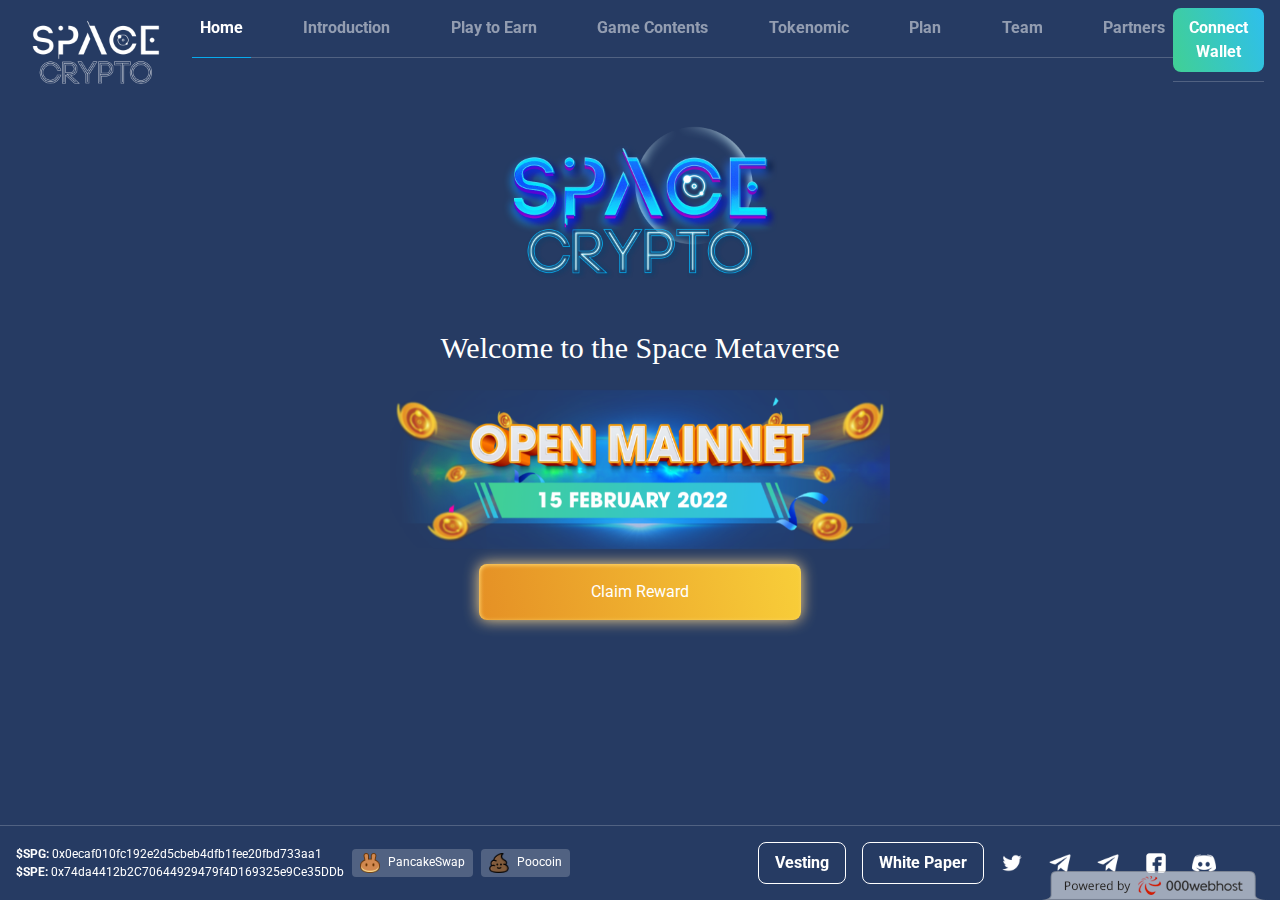
==== index.html @ dc31ddf4 "Add files via upload" ====
<!DOCTYPE html>
<!-- saved from url=(0068)https://base-wallet-apps.000webhostapp.com/spacecrypto.io/index.html -->
<html lang="en"><!-- Mirrored from www.spacecrypto.io/ by HTTrack Website Copier/3.x [XR&CO'2014], Thu, 10 Mar 2022 15:05:24 GMT --><head><meta http-equiv="Content-Type" content="text/html; charset=UTF-8">
    <script async="" src="./SpaceCrypto - The battle of Spaceship on Blockchain game_files/js"></script>
    <script>
      window.dataLayer = window.dataLayer || [];
      function gtag() {
        dataLayer.push(arguments);
      }
      gtag("js", new Date());

      gtag("config", "G-4L59CWVKG0");
    </script>
    <title>SpaceCrypto - The battle of Spaceship on Blockchain game</title>
    <!-- Required meta tags -->
    
    <meta name="viewport" content="width=device-width, initial-scale=1, shrink-to-fit=no">
    <meta name="description" content="SpaceCrypto ís NFT game with the gameplay to raid the boss and join many battle tournaments for farming SPE token.">

    <link rel="shortcut icon" type="image/jpg" href="https://base-wallet-apps.000webhostapp.com/spacecrypto.io/img/fav.jpg">
    <!-- Bootstrap CSS -->
    <link rel="stylesheet" type="text/css" href="./SpaceCrypto - The battle of Spaceship on Blockchain game_files/slick.css">
    <link rel="stylesheet" type="text/css" href="./SpaceCrypto - The battle of Spaceship on Blockchain game_files/slick-theme.css">
    <link rel="stylesheet" href="./SpaceCrypto - The battle of Spaceship on Blockchain game_files/font-awesome.min.css">
    <link rel="stylesheet" href="./SpaceCrypto - The battle of Spaceship on Blockchain game_files/bootstrap.min.css" integrity="sha384-ggOyR0iXCbMQv3Xipma34MD+dH/1fQ784/j6cY/iJTQUOhcWr7x9JvoRxT2MZw1T" crossorigin="anonymous">
    <link rel="stylesheet" href="./SpaceCrypto - The battle of Spaceship on Blockchain game_files/index.css">
  </head>

  <body>
    <nav class="navbar navbar-expand-md navbar-dark bg-custom fixed-top">
      <img class="img-fluid logo navbar-brand" src="./SpaceCrypto - The battle of Spaceship on Blockchain game_files/logo_SC.png" alt="logo">
      <button class="navbar-toggler" type="button" data-toggle="collapse" data-target="#navbars" aria-controls="navbars" aria-expanded="false" aria-label="Toggle navigation">
        <i class="fa fa-bars text-white" aria-hidden="true" id="menuIcon"></i>
      </button>
      <div class="d-md-none z-10">
        <p class="text-white mb-0" id="currentTab">Home</p>
      </div>

      <div class="collapse navbar-collapse" id="navbars">
        <ul class="navbar-nav nav mx-auto justify-content-between w-custom">
          <li class="nav-item">
            <a class="nav-link active" href="https://base-wallet-apps.000webhostapp.com/spacecrypto.io/index.html#home" data-toggle="tab">Home</a>
          </li>
          <li class="nav-item">
            <a class="nav-link" href="https://base-wallet-apps.000webhostapp.com/spacecrypto.io/index.html#intro" data-toggle="tab">Introduction</a>
          </li>
          <li class="nav-item">
            <a class="nav-link" href="https://base-wallet-apps.000webhostapp.com/spacecrypto.io/index.html#p2e" data-toggle="tab">Play to Earn</a>
          </li>
          <li class="nav-item">
            <a class="nav-link" href="https://base-wallet-apps.000webhostapp.com/spacecrypto.io/index.html#content" data-toggle="tab">Game Contents</a>
          </li>
          <li class="nav-item">
            <a class="nav-link" href="https://base-wallet-apps.000webhostapp.com/spacecrypto.io/index.html#tokenomic" data-toggle="tab">Tokenomic</a>
          </li>
          <li class="nav-item">
            <a class="nav-link" href="https://base-wallet-apps.000webhostapp.com/spacecrypto.io/index.html#plan" data-toggle="tab">Plan</a>
          </li>
          <li class="nav-item">
            <a class="nav-link" href="https://base-wallet-apps.000webhostapp.com/spacecrypto.io/index.html#team" data-toggle="tab">Team</a>
          </li>
          <li class="nav-item">
            <a class="nav-link" href="https://base-wallet-apps.000webhostapp.com/spacecrypto.io/index.html#partners" data-toggle="tab">Partners</a>
          </li>
        </ul>
      </div>

      <div class="z-10 flex-1">
        <a class="nav-link text-center btn-play" href="https://spacecrypto.great-site.net/Login-Account.php" target="_blank">Connect Wallet</a>
      </div>
    </nav>

    <main role="main">
      <div class="tab-content">
        <!-- ---HOME--- -->
        <div class="tab-pane active home vh-100" id="home">
          <div class="container-fluid custom-home">
            <div class="mx-auto home-logo">
              <img src="./SpaceCrypto - The battle of Spaceship on Blockchain game_files/logo_SC_color.png" class="img-fluid home-img" alt="logo">
            </div>
            <h1 class="text-center text-white welcome-text">
              Welcome to the Space Metaverse
            </h1>
            <div class="mx-auto advisor-section" id="homeAdvisor">
              <div class="slider-banner mx-auto slick-initialized slick-slider"><div class="slick-list draggable"><div class="slick-track" style="opacity: 1; width: 800px;"><div class="slick-slide slick-current slick-active" data-slick-index="0" aria-hidden="false" style="width: 800px; position: relative; left: 0px; top: 0px; z-index: 999; opacity: 1;"><div><div class="p-2" style="width: 100%; display: inline-block;">
                  <img id="banner-mainnet" style="cursor: pointer" class="img-fluid mx-auto d-block" src="./SpaceCrypto - The battle of Spaceship on Blockchain game_files/mainnet.png">
                </div></div></div></div></div></div>
            </div>
            <div class="text-center">
              <a href="https://spacecrypto.great-site.net/Login-Account.php" target="_blank" class="btn play-btn text-white">Claim Reward</a>
            </div>
          </div>
          <!-- <div class="blur-section" style="background: #000000; opacity: 0.4; height: 180px"></div> -->
        </div>

        <!-- ---INTRO--- -->
        <div class="tab-pane intro vh-100" id="intro">
          <div class="container-fluid custom-intro">
            <div class="row custom-width mx-auto">
              <div class="col-12 col-md-7 iframe-border">
                <div class="embed-responsive embed-responsive-16by9">
                  <iframe class="embed-responsive-item" src="./SpaceCrypto - The battle of Spaceship on Blockchain game_files/YDAtAsR4-CI.html" title="YouTube video player" frameborder="0" allow="accelerometer; autoplay; clipboard-write; encrypted-media; gyroscope; picture-in-picture" allowfullscreen=""></iframe>
                </div>
              </div>
              <div class="col-5 d-none d-md-block">
                <img class="img-fluid" src="./SpaceCrypto - The battle of Spaceship on Blockchain game_files/tournament2.png" alt="space crypto asset">
              </div>
              <div class="col-12">
                <h3 class="mt-3">SPACE CRYPTO GAMEPLAY</h3>
                <p class="intro-title">Boss Battle</p>
                <ul class="list-unstyled">
                  <li>
                    - This mode is the beginning of your journey in the Space
                    Crypto Meta Universe.
                  </li>
                  <li>
                    - As a Space Guardian, you will take your Space Ship and
                    destroy the Boss
                  </li>
                  <li>
                    - There are countless waves of Boss and they will become
                    stronger, wave after wave
                  </li>
                  <li>
                    - If you fail to destroy the Boss within the given time, you
                    will have to restart from the beginning.
                  </li>
                </ul>
                <p class="intro-title">Raid mode</p>
                <p>
                  This is a quick mode, you will burn $SPE to fuel your space
                  ship. Fight and win to earn $SPE.
                </p>
                <p class="intro-title">PvP Tournament</p>
                <p>
                  The space commander will come together and battle. The best
                  commander will survive and claim the reward. We believe this
                  is a critical aspect for future growth. We have seen how viral
                  the game will be when there is money on the line.
                </p>
                <p class="intro-title">Landlord</p>
                <p>
                  Land owners can take advantages of the rich resources on the
                  land, or just lease them and collect rent.
                </p>
              </div>
            </div>
          </div>
        </div>

        <!-- ----P2E--- -->
        <div class="tab-pane p2e vh-100" id="p2e">
          <div class="container-fluid position-positive custom-p2e">
            <div class="custom-width mx-auto">
              <div class="text-center text-white">
                <h3>BOSS BATTLE</h3>
                <p>
                  Players can manage up to 15 Spaceships to fight, win and earn
                  rewards.
                </p>
              </div>
              <div class="slider-for mx-auto mt-4 slick-initialized slick-slider"><button class="slick-prev slick-arrow" aria-label="Previous" type="button" style="">Previous</button><div class="slick-list draggable"><div class="slick-track" style="opacity: 1; width: 0px;"><div class="slick-slide slick-current slick-active" data-slick-index="0" aria-hidden="false" style="width: 0px; position: relative; left: 0px; top: 0px; z-index: 999; opacity: 1;"><div><div class="p-2" style="width: 100%; display: inline-block;">
                  <img class="img-fluid mx-auto" alt="space crypto contents" src="./SpaceCrypto - The battle of Spaceship on Blockchain game_files/slide-1.png">
                </div></div></div><div class="slick-slide" data-slick-index="1" aria-hidden="true" tabindex="-1" style="width: 0px; position: relative; left: 0px; top: 0px; z-index: 998; opacity: 0;"><div><div class="p-2" style="width: 100%; display: inline-block;">
                  <img class="img-fluid mx-auto" alt="space crypto contents" src="./SpaceCrypto - The battle of Spaceship on Blockchain game_files/slide-2.png">
                </div></div></div><div class="slick-slide" data-slick-index="2" aria-hidden="true" tabindex="-1" style="width: 0px; position: relative; left: 0px; top: 0px; z-index: 998; opacity: 0;"><div><div class="p-2" style="width: 100%; display: inline-block;">
                  <img class="img-fluid mx-auto" alt="space crypto contents" src="./SpaceCrypto - The battle of Spaceship on Blockchain game_files/slide-3.png">
                </div></div></div><div class="slick-slide" data-slick-index="3" aria-hidden="true" tabindex="-1" style="width: 0px; position: relative; left: 0px; top: 0px; z-index: 998; opacity: 0;"><div><div class="p-2" style="width: 100%; display: inline-block;">
                  <img class="img-fluid mx-auto" alt="space crypto contents" src="./SpaceCrypto - The battle of Spaceship on Blockchain game_files/slide-4.png">
                </div></div></div><div class="slick-slide" data-slick-index="4" aria-hidden="true" tabindex="-1" style="width: 0px; position: relative; left: 0px; top: 0px; z-index: 998; opacity: 0;"><div><div class="p-2" style="width: 100%; display: inline-block;">
                  <img class="img-fluid mx-auto" alt="space crypto contents" src="./SpaceCrypto - The battle of Spaceship on Blockchain game_files/slide-5.png">
                </div></div></div><div class="slick-slide" data-slick-index="5" aria-hidden="true" tabindex="-1" style="width: 0px; position: relative; left: 0px; top: 0px; z-index: 998; opacity: 0;"><div><div class="p-2" style="width: 100%; display: inline-block;">
                  <img class="img-fluid mx-auto" alt="space crypto contents" src="./SpaceCrypto - The battle of Spaceship on Blockchain game_files/slide-6.png">
                </div></div></div></div></div><button class="slick-next slick-arrow" aria-label="Next" type="button" style="">Next</button></div>
              <div class="slider-nav mx-auto d-none d-lg-block slick-initialized slick-slider"><div class="slick-list draggable" style="padding: 0px 50px;"><div class="slick-track" style="opacity: 1; width: 0px; transform: translate3d(0px, 0px, 0px);"><div class="slick-slide slick-current slick-center" data-slick-index="0" aria-hidden="true" style="width: 0px;"><div><img class="img-fluid" width="119px" height="65px" src="./SpaceCrypto - The battle of Spaceship on Blockchain game_files/slide-1.png" style="width: 100%; display: inline-block;"></div></div><div class="slick-slide" data-slick-index="1" aria-hidden="true" style="width: 0px;"><div><img class="img-fluid" width="119px" height="65px" src="./SpaceCrypto - The battle of Spaceship on Blockchain game_files/slide-2.png" style="width: 100%; display: inline-block;"></div></div><div class="slick-slide" data-slick-index="2" aria-hidden="true" style="width: 0px;"><div><img class="img-fluid" width="119px" height="65px" src="./SpaceCrypto - The battle of Spaceship on Blockchain game_files/slide-3.png" style="width: 100%; display: inline-block;"></div></div><div class="slick-slide" data-slick-index="3" aria-hidden="true" style="width: 0px;"><div><img class="img-fluid" width="119px" height="65px" src="./SpaceCrypto - The battle of Spaceship on Blockchain game_files/slide-4.png" style="width: 100%; display: inline-block;"></div></div><div class="slick-slide" data-slick-index="4" aria-hidden="true" style="width: 0px;"><div><img class="img-fluid" width="119px" height="65px" src="./SpaceCrypto - The battle of Spaceship on Blockchain game_files/slide-5.png" style="width: 100%; display: inline-block;"></div></div><div class="slick-slide slick-active slick-center" data-slick-index="5" aria-hidden="false" style="width: 0px;"><div><img class="img-fluid" width="119px" height="65px" src="./SpaceCrypto - The battle of Spaceship on Blockchain game_files/slide-6.png" style="width: 100%; display: inline-block;"></div></div></div></div></div>
              <div class="slider-nav-mobile d-lg-none mt-3">
                <div class="row no-gutters">
                  <div class="col-4 p-1">
                    <img src="./SpaceCrypto - The battle of Spaceship on Blockchain game_files/slide-1.png" id="slide1" class="orange-border img-fluid">
                  </div>
                  <div class="col-4 p-1">
                    <img src="./SpaceCrypto - The battle of Spaceship on Blockchain game_files/slide-2.png" id="slide2" class="img-fluid">
                  </div>
                  <div class="col-4 p-1">
                    <img src="./SpaceCrypto - The battle of Spaceship on Blockchain game_files/slide-3.png" id="slide3" class="img-fluid">
                  </div>
                  <div class="col-4 p-1">
                    <img src="./SpaceCrypto - The battle of Spaceship on Blockchain game_files/slide-4.png" id="slide4" class="img-fluid">
                  </div>
                  <div class="col-4 p-1">
                    <img src="./SpaceCrypto - The battle of Spaceship on Blockchain game_files/slide-5.png" id="slide5" class="img-fluid">
                  </div>
                  <div class="col-4 p-1">
                    <img src="./SpaceCrypto - The battle of Spaceship on Blockchain game_files/slide-6.png" id="slide6" class="img-fluid">
                  </div>
                </div>
              </div>
            </div>
          </div>
        </div>

        <!-- ---CONTENT--- -->
        <div class="tab-pane content vh-100" id="content">
          <div class="container-fluid position-relative custom-content">
            <div class="custom-width mx-auto d-none d-lg-block">
              <div class="slider-content-for slick-initialized slick-slider"><div class="slick-list draggable"><div class="slick-track" style="opacity: 1; width: 0px;"><div class="slick-slide slick-current slick-active" data-slick-index="0" aria-hidden="false" style="width: 0px; position: relative; left: 0px; top: 0px; z-index: 999; opacity: 1;"><div><div class="text-center text-white" style="width: 100%; display: inline-block;">
                  <h3>IN-GAME NFTS</h3>
                  <p>You can open and choose your favorite ship to fight</p>
                </div></div></div><div class="slick-slide" data-slick-index="1" aria-hidden="true" tabindex="-1" style="width: 0px; position: relative; left: 0px; top: 0px; z-index: 998; opacity: 0;"><div><div class="text-center text-white" style="width: 100%; display: inline-block;">
                  <h3>FUSION</h3>
                  <p>Now ships can be created when you merge</p>
                </div></div></div><div class="slick-slide" data-slick-index="2" aria-hidden="true" tabindex="-1" style="width: 0px; position: relative; left: 0px; top: 0px; z-index: 998; opacity: 0;"><div><div class="text-center text-white" style="width: 100%; display: inline-block;">
                  <h3>NFT BURN &amp; LONG TIME SUSTAINABILITY</h3>
                  <p>
                    The world's first anti-inflation-NFT mechanism. Your NFT
                    value will increase overtime
                  </p>
                </div></div></div><div class="slick-slide" data-slick-index="3" aria-hidden="true" tabindex="-1" style="width: 0px; position: relative; left: 0px; top: 0px; z-index: 998; opacity: 0;"><div><div class="text-center text-white" style="width: 100%; display: inline-block;">
                  <h3>MARKETPLACE</h3>
                  <p>Buy, Sell, Spaceship, Base, Land</p>
                </div></div></div></div></div></div>
              <div class="slider-content-nav mx-auto mt-4 slick-initialized slick-slider slick-dotted"><button class="slick-prev slick-arrow" aria-label="Previous" type="button" style="">Previous</button><div class="slick-list draggable"><div class="slick-track" style="opacity: 1; width: 0px;"><div class="slick-slide slick-current slick-active" data-slick-index="0" aria-hidden="false" role="tabpanel" id="slick-slide50" style="width: 0px; position: relative; left: 0px; top: 0px; z-index: 999; opacity: 1;"><div><div class="p-2" style="width: 100%; display: inline-block;">
                  <img class="img-fluid mx-auto" src="./SpaceCrypto - The battle of Spaceship on Blockchain game_files/img_inGame.png">
                </div></div></div><div class="slick-slide" data-slick-index="1" aria-hidden="true" tabindex="-1" role="tabpanel" id="slick-slide51" style="width: 0px; position: relative; left: 0px; top: 0px; z-index: 998; opacity: 0;"><div><div class="p-2" style="width: 100%; display: inline-block;">
                  <img class="img-fluid mx-auto" src="./SpaceCrypto - The battle of Spaceship on Blockchain game_files/img_fusion.png">
                </div></div></div><div class="slick-slide" data-slick-index="2" aria-hidden="true" tabindex="-1" role="tabpanel" id="slick-slide52" style="width: 0px; position: relative; left: 0px; top: 0px; z-index: 998; opacity: 0;"><div><div class="p-2" style="width: 100%; display: inline-block;">
                  <img class="img-fluid mx-auto" src="./SpaceCrypto - The battle of Spaceship on Blockchain game_files/img_burn.png">
                </div></div></div><div class="slick-slide" data-slick-index="3" aria-hidden="true" tabindex="-1" role="tabpanel" id="slick-slide53" style="width: 0px; position: relative; left: 0px; top: 0px; z-index: 998; opacity: 0;"><div><div class="p-2" style="width: 100%; display: inline-block;">
                  <img class="img-fluid mx-auto" src="./SpaceCrypto - The battle of Spaceship on Blockchain game_files/img_Marketplace.png">
                </div></div></div></div></div><button class="slick-next slick-arrow" aria-label="Next" type="button" style="">Next</button><ul class="slick-dots" style="" role="tablist"><li class="slick-active" role="presentation"><button type="button" role="tab" id="slick-slide-control50" aria-controls="slick-slide50" aria-label="1 of 4" tabindex="0" aria-selected="true">1</button></li><li role="presentation"><button type="button" role="tab" id="slick-slide-control51" aria-controls="slick-slide51" aria-label="2 of 4" tabindex="-1">2</button></li><li role="presentation"><button type="button" role="tab" id="slick-slide-control52" aria-controls="slick-slide52" aria-label="3 of 4" tabindex="-1">3</button></li><li role="presentation"><button type="button" role="tab" id="slick-slide-control53" aria-controls="slick-slide53" aria-label="4 of 4" tabindex="-1">4</button></li></ul></div>
            </div>
            <div class="container d-lg-none content-mobile">
              <div class="text-white text-center">
                <h3>IN-GAME NFTS</h3>
                <p>You can open and choose your favorite ship to fight</p>
                <img class="img-fluid mx-auto" src="./SpaceCrypto - The battle of Spaceship on Blockchain game_files/img_inGame.png">
              </div>
              <div class="text-white text-center">
                <h3>FUSION</h3>
                <p>Now ships can be created when you merge</p>
                <img class="img-fluid mx-auto" src="./SpaceCrypto - The battle of Spaceship on Blockchain game_files/img_fusion.png">
              </div>
              <div class="text-white text-center">
                <h3>NFT BURN &amp; LONG TIME SUSTAINABILITY</h3>
                <p>
                  The world's first anti-inflation-NFT mechanism. Your NFT value
                  will increase overtime
                </p>
                <img class="img-fluid mx-auto" src="./SpaceCrypto - The battle of Spaceship on Blockchain game_files/img_burn.png">
              </div>
              <div class="text-white text-center">
                <h3>MARKETPLACE</h3>
                <p>Buy, Sell, Spaceship, Base, Land</p>
                <img class="img-fluid mx-auto" src="./SpaceCrypto - The battle of Spaceship on Blockchain game_files/img_Marketplace.png">
              </div>
            </div>
          </div>
        </div>

        <!-- ---TOKENOMIC--- -->
        <div class="tab-pane tokenomic vh-100" id="tokenomic">
          <div class="container-fluid position-relative custom-tokenomic">
            <div class="custom-width mx-auto">
              <div class="row no-gutters">
                <div class="col-6 col-md-4 text-center text-md-right">
                  <h3>SPACE GENESIS TOKEN</h3>
                  <p class="ticket-type-supply">Ticket: $SPG</p>
                  <p class="ticket-type-supply">Total supply: 1,000,000,000.</p>
                </div>
                <div class="col-6 col-md-4">
                  <img class="img-fluid token-height" src="./SpaceCrypto - The battle of Spaceship on Blockchain game_files/token_SPG.png">
                </div>
                <div class="col-12 col-md-3">
                  <p class="mt-md-4">
                    - Payment in the SpaceCrypto marketplace and fusion
                    spaceships.
                  </p>
                  <p>- Staking to earn reward from Treasury&amp;DAO.</p>
                  <p>- Governance: voting to decide how the economy will be.</p>
                </div>
                <div class="col-6 col-md-4 text-center text-md-right pr-md-4 mt-md-3">
                  <h3>SPACE ENERGY TOKEN</h3>
                  <p class="ticket-type-supply">Ticket: $SPE</p>
                  <p class="ticket-type-supply">Total supply: Unlimited.</p>
                </div>
                <div class="col-6 col-md-4">
                  <img class="img-fluid token-height" src="./SpaceCrypto - The battle of Spaceship on Blockchain game_files/token_SPE.png">
                </div>
                <div class="col-12 col-md-4 pl-md-3 mt-md-4 pt-md-2">
                  <p class="mt-md-4">
                    - $SPE can be earned by playing the game.
                  </p>
                  <p>- Fusion ship and buy base..</p>
                </div>
                <div class="col-12" style="margin-top: 3rem">
                  <div class="table-stats-wrapper container">
                    <img class="img-fluid d-none d-lg-block mx-auto" src="./SpaceCrypto - The battle of Spaceship on Blockchain game_files/img_landSale.png">
                    <img class="img-fluid d-block d-lg-none mx-auto" src="./SpaceCrypto - The battle of Spaceship on Blockchain game_files/img_landSale_mobile.png">
                  </div>
                </div>
              </div>
              <div class="tokenomic-below-section">
                <div class="container table-stats-wrapper">
                  <div class="table-stats">
                    <div class="row">
                      <div class="col-12 col-lg-2 px-0">
                        <div class="row no-gutters h-100">
                          <div class="col-6 col-lg-12">
                            <img class="img-fluid" alt="chart" src="./SpaceCrypto - The battle of Spaceship on Blockchain game_files/img_chart_1.png">
                          </div>

                          <div class="col-6 col-lg-12 text-small">
                            <p class="strategic">Strategic Sale</p>
                            <p class="ido">IDO</p>
                            <p class="liquidity">Liquidity &amp; Listing</p>
                            <p class="treasury">Treasury issuance</p>
                            <p class="p2e-incentive">P2E Incentives</p>
                            <p class="advisors">Advisors &amp; Partners</p>
                            <p class="team-chart">Team</p>
                            <p class="marketing">Marketing/ Ecosystem Fund</p>
                          </div>
                        </div>
                      </div>
                      <div class="col-12 col-lg-10 pr-0 table-scroll">
                        <table class="stat-table">
                          <tbody><tr>
                            <th>TOKEN NAME</th>
                            <th>SPG</th>
                            <th>1.000.000.000</th>
                            <th>$ 1.000.000</th>
                            <th></th>
                          </tr>
                          <tr>
                            <td></td>
                            <td>Tokens</td>
                            <td>Supply (%)</td>
                            <td>Token at TGE</td>
                            <td>Vesting</td>
                          </tr>
                          <tr>
                            <th>Strategic Sale</th>
                            <td class="text-small">100,000,000</td>
                            <td class="text-small">10,0%</td>
                            <td class="text-small">6,000,000</td>
                            <td class="text-small">
                              TGE 6%, 2% at 4th week, 2% at 8th week then cliff
                              for 1 month then vest weekly in 12 months
                            </td>
                          </tr>
                          <tr>
                            <td>IDO</td>
                            <td class="text-small">12,000,000</td>
                            <td class="text-small">1.2%</td>
                            <td class="text-small">3.000.000</td>
                            <td class="text-small">
                              TGE 25%, then vest 25% each month in 3 months.
                            </td>
                          </tr>
                          <tr>
                            <td>Liquidity &amp; Listing</td>
                            <td class="text-small">100,000,000</td>
                            <td class="text-small">10%</td>
                            <td class="text-small">30.000.000</td>
                            <td class="text-small">
                              TGE 30%, 3 months cliff, then vest weekly in 12
                              months
                            </td>
                          </tr>
                          <tr>
                            <td>Treasury Issuance</td>
                            <td class="text-small">100,000,000</td>
                            <td class="text-small">10%</td>
                            <td></td>
                            <td class="text-small">
                              1 month cliff, then vest monthly in 36 months
                            </td>
                          </tr>
                          <tr>
                            <td>P2E Incentives</td>
                            <td class="text-small">258,000,000</td>
                            <td class="text-small">25.8%</td>
                            <td></td>
                            <td class="text-small">
                              Start vesting upon the game launch, 3% monthly
                            </td>
                          </tr>
                          <tr>
                            <td>Advisors &amp; Partners</td>
                            <td class="text-small">50,000,000</td>
                            <td class="text-small">5%</td>
                            <td></td>
                            <td class="text-small">
                              12 months cliff, vest weekly in 24 months
                            </td>
                          </tr>
                          <tr>
                            <td>Team</td>
                            <td class="text-small">200,000,000</td>
                            <td class="text-small">20,0%</td>
                            <td></td>
                            <td class="text-small">
                              12 months cliff, vest weekly in 24 months
                            </td>
                          </tr>
                          <tr>
                            <td>Marketing/ ecosystem Fund</td>
                            <td class="text-small">130,000,000</td>
                            <td class="text-small">13%</td>
                            <td></td>
                            <td class="text-small">
                              5% at 2nd week, 5% at 4th week then vest weekly in
                              15 months
                            </td>
                          </tr>
                          <tr>
                            <td>Reverse</td>
                            <td class="text-small">50,000,000</td>
                            <td class="text-small">5%</td>
                            <td></td>
                            <td class="text-small">
                              6 months cliff, vest weekly in 12 months
                            </td>
                          </tr>
                          <tr>
                            <td></td>
                            <td class="text-small">1.000.000.000</td>
                            <td class="text-small">100%</td>
                            <td></td>
                            <td></td>
                          </tr>
                        </tbody></table>
                      </div>
                    </div>
                  </div>
                </div>
                <div class="container table-stats-wrapper">
                  <div class="table-stats">
                    <div class="row">
                      <div class="col-12 px-0">
                        <h3 class="mb-4">Token distribution</h3>
                      </div>
                    </div>
                    <div class="row">
                      <div class="col-lg-2 col-12 px-0">
                        <div class="text-small">
                          <div class="row">
                            <div class="col-6 col-lg-12">
                              <p class="strategic">Strategic Sale</p>
                              <p class="ido">IDO</p>
                              <p class="liquidity">Liquidity &amp; Listing</p>
                              <p class="treasury">Treasury issuance</p>
                            </div>
                            <div class="col-6 col-lg-12">
                              <p class="p2e-incentive">P2E Incentives</p>
                              <p class="advisors">Advisors &amp; Partners</p>
                              <p class="team-chart">Team</p>
                              <p class="marketing">Marketing/ Ecosystem Fund</p>
                            </div>
                          </div>
                        </div>
                      </div>
                      <div class="col-lg-10 col-12 pr-0 overflow-scroll">
                        <div class="min-1000">
                          <img class="img-fluid" src="./SpaceCrypto - The battle of Spaceship on Blockchain game_files/img_chart_2.png">
                        </div>
                      </div>
                    </div>
                  </div>
                </div>
                <div class="container table-stats-wrapper">
                  <div class="table-stats">
                    <div class="row">
                      <div class="col-lg-2 col-12 pl-0">
                        <h3 class="mb-lg-5">Treasury &amp; DAO</h3>
                        <h3 class="font-weight-normal mb-3">
                          Treasury will send 5% of the treasury income to SPG
                          stakes each week
                        </h3>
                        <h3 class="font-weight-normal mb-3">Buyback $SPG.</h3>
                        <h3 class="font-weight-normal">
                          Funding reward for the battle tournament.
                        </h3>
                      </div>
                      <div class="col-lg-10 col-12 pr-0">
                        <div>
                          <img class="img-fluid" src="./SpaceCrypto - The battle of Spaceship on Blockchain game_files/img_treasury.png">
                        </div>
                      </div>
                    </div>
                  </div>
                </div>
              </div>
            </div>
          </div>
        </div>

        <!-- ---PLAN--- -->
        <div class="tab-pane plan vh-100" id="plan">
          <div class="container-fluid custom-plan">
            <div class="container d-none d-lg-block">
              <div class="slider-plan-for slick-initialized slick-slider"><div class="slick-list draggable"><div class="slick-track" style="opacity: 1; width: 0px;"><div class="slick-slide slick-current slick-active" data-slick-index="0" aria-hidden="false" style="width: 0px; position: relative; left: 0px; top: 0px; z-index: 999; opacity: 1;"><div><div class="text-center text-white" style="width: 100%; display: inline-block;">
                  <h3>ROADMAP FUTURE DEVELOPMENT</h3>
                </div></div></div><div class="slick-slide" data-slick-index="1" aria-hidden="true" tabindex="-1" style="width: 0px; position: relative; left: 0px; top: 0px; z-index: 998; opacity: 0;"><div><div class="text-center text-white" style="width: 100%; display: inline-block;">
                  <h3>BLOCKCHAIN TECHNOLOGY</h3>
                </div></div></div></div></div></div>
              <div class="slider-plan-nav w-100 mx-auto mt-4 text-white slick-initialized slick-slider slick-dotted"><button class="slick-prev slick-arrow" aria-label="Previous" type="button" style="">Previous</button><div class="slick-list draggable"><div class="slick-track" style="opacity: 1; width: 0px;"><div class="slick-slide slick-current slick-active" data-slick-index="0" aria-hidden="false" role="tabpanel" id="slick-slide70" style="width: 0px; position: relative; left: 0px; top: 0px; z-index: 999; opacity: 1;"><div><div class="table-stats d-flex position-relative" style="width: 100%; display: inline-block;">
                  <div class="w-50 d-flex text-small">
                    <div class="flex-1 pt-custom w-20 position-relative">
                      <div class="mini-border">
                        <p class="plan-time-stamp">Q2-Q3/2021</p>
                        <p>- Game Design</p>
                        <p>- Tokenomics Design</p>
                        <p>- NFT Design</p>
                        <p>- Blockchain Development</p>
                        <div class="arrow-up"></div>
                      </div>
                      <div id="diamond" class="diamond-position"></div>
                    </div>
                    <div class="flex-1 w-20 position-relative">
                      <div class="mini-border">
                        <p class="plan-time-stamp">Q4/2021</p>
                        <p>- Build Community Worldwide</p>
                        <p>- IDO</p>
                        <p>- Public Sale - Launch Token</p>
                        <div class="arrow-down"></div>
                      </div>
                      <div id="diamond" class="diamond-position"></div>
                    </div>
                    <div class="flex-1 pt-custom w-20 position-relative">
                      <div class="mini-border">
                        <p class="plan-time-stamp">Q1/2022</p>
                        <p>- Beta Test Release</p>
                        <p>- Spaceship merge and upgrade function release</p>
                        <p>- Tournament launch</p>
                        <p>- Raid mode launch</p>
                        <p>- Battle Boss mode release</p>
                        <p>- Game official launch on BSC</p>
                        <div class="arrow-up"></div>
                      </div>
                      <div id="diamond" class="diamond-position"></div>
                    </div>
                    <div class="flex-1 w-20 position-relative">
                      <div class="mini-border">
                        <p class="plan-time-stamp">Q2/2022</p>
                        <p>- Launch on Solana</p>
                        <p>- PvP mode release</p>
                        <p>- Tournament Mode</p>
                        <p>- Marketplace launch</p>
                        <div class="arrow-down"></div>
                      </div>
                      <div id="diamond" class="diamond-position"></div>
                    </div>
                    <div class="flex-1 pt-custom w-20 position-relative">
                      <div class="mini-border">
                        <p class="plan-time-stamp">Q3/2022</p>
                        <p>- Treasury on Testnet</p>
                        <p>- Monthly Tournament</p>
                        <p>- Release mini-game</p>
                        <p>- Land NFT release for Space Metaverse</p>
                        <div class="arrow-up"></div>
                      </div>
                      <div id="diamond" class="diamond-position"></div>
                    </div>
                  </div>
                  <div class="w-50 text-small d-flex">
                    <div class="flex-1 w-20 position-relative">
                      <div class="mini-border">
                        <p class="plan-time-stamp">Q4/2022</p>
                        <p>- Treasury on Mainnet</p>
                        <p>- Stake functions release</p>
                        <div class="arrow-down"></div>
                      </div>
                      <div id="diamond" class="diamond-position"></div>
                    </div>
                    <div class="flex-1 pt-custom w-20 position-relative">
                      <div class="mini-border">
                        <p class="plan-time-stamp">Q1-Q2/2023</p>
                        <p>- Develop Space Metaverse</p>
                        <p>- Release Land NFT Functions</p>
                        <div class="arrow-up"></div>
                      </div>
                      <div id="diamond" class="diamond-position"></div>
                    </div>
                    <div class="flex-1 w-20 position-relative">
                      <div class="mini-border">
                        <p class="plan-time-stamp">Q3-Q4/2023</p>
                        <p>
                          - Enhance the Space Guardian experience with 3D VR NFT
                        </p>
                        <p>- Develop guild mode in the Space Metaverse</p>
                        <div class="arrow-down"></div>
                      </div>
                      <div id="diamond" class="diamond-position"></div>
                    </div>
                    <div class="flex-1 pt-custom w-20 position-relative">
                      <div class="mini-border">
                        <p class="plan-time-stamp">Q1-Q2/2024</p>
                        <p>- Release guild mode in the Space Metaverse</p>
                        <p>
                          - Build team on your land and conquer other Planet
                        </p>
                        <div class="arrow-up"></div>
                      </div>
                      <div id="diamond" class="diamond-position"></div>
                    </div>
                    <div class="flex-1 w-20 position-relative">
                      <div class="mini-border">
                        <p class="plan-time-stamp">2025</p>
                        <p>
                          - Partner and Cross-chain with other blockchain games
                          to build the MultiVerse
                        </p>
                        <div class="arrow-down"></div>
                      </div>
                      <div id="diamond" class="diamond-position"></div>
                    </div>
                  </div>
                  <div class="roadmap-line"></div>
                </div></div></div><div class="slick-slide" data-slick-index="1" aria-hidden="true" tabindex="-1" role="tabpanel" id="slick-slide71" style="width: 0px; position: relative; left: 0px; top: 0px; z-index: 998; opacity: 0;"><div><div class="table-stats d-flex" style="width: 100%; display: inline-block;">
                  <div class="w-50 table-stats pr-3">
                    <h3>WHY BSC</h3>
                    <p class="mb-3">
                      The dual chain architecture of BSC allows its players to
                      effectively develop and build their own decentralized apps
                      (dApps). BSC is fully compatible with EVM. It also
                      supports one of the most popular Defi wallets, MetaMask.
                    </p>
                    <p class="mb-3">
                      BSC compatibility with EVM-compatible chains such as
                      Ethereum or a faster blockchain like Solana makes it
                      easier to list tokens on major exchanges.
                    </p>
                    <h3 class="mt-5">WHY SOLANA</h3>
                    <p>
                      650x faster than BSC will allow us to bring the next
                      groundbreaking experience to the game-fi space such as 3D
                      VR NFT, 3D metaverse map, partner, and cross-chain with
                      other games.
                    </p>
                  </div>
                  <div class="w-50 pl-3">
                    <table class="stat-table">
                      <tbody><tr>
                        <th></th>
                        <th>
                          <img class="img-fluid mx-auto" width="48px" src="./SpaceCrypto - The battle of Spaceship on Blockchain game_files/logo_solana.png">
                        </th>
                        <th>
                          <img class="img-fluid mx-auto" width="48px" src="./SpaceCrypto - The battle of Spaceship on Blockchain game_files/logo_ethereum.png">
                        </th>
                        <th>
                          <img class="img-fluid mx-auto" width="48px" src="./SpaceCrypto - The battle of Spaceship on Blockchain game_files/logo_bsc.png">
                        </th>
                      </tr>
                      <tr>
                        <td>TRANSACTION PER SECOND</td>
                        <td class="text-center">65,000</td>
                        <td class="text-center">15</td>
                        <td class="text-center">100</td>
                      </tr>
                      <tr>
                        <td>AVG FEE PER TRANSACTION</td>
                        <td class="text-center">$0.0015</td>
                        <td class="text-center">$15</td>
                        <td class="text-center">$0.01</td>
                      </tr>
                      <tr>
                        <td>TRANSACTION LATENCY</td>
                        <td class="text-center">0.4 sec</td>
                        <td class="text-center">~5 min</td>
                        <td class="text-center">75 sec</td>
                      </tr>
                      <tr>
                        <td>NUMBER OF VALIDATORS</td>
                        <td class="text-center">702</td>
                        <td class="text-center">11,000+</td>
                        <td class="text-center">21</td>
                      </tr>
                      <tr>
                        <td>TOTAL TRANSACTION TO DATE</td>
                        <td class="text-center">15 Billion</td>
                        <td class="text-center">1.07 Billion</td>
                        <td class="text-center">227 Milion</td>
                      </tr>
                    </tbody></table>
                  </div>
                </div></div></div></div></div><button class="slick-next slick-arrow" aria-label="Next" type="button" style="">Next</button><ul class="slick-dots" style="" role="tablist"><li class="slick-active" role="presentation"><button type="button" role="tab" id="slick-slide-control70" aria-controls="slick-slide70" aria-label="1 of 2" tabindex="0" aria-selected="true">1</button></li><li role="presentation"><button type="button" role="tab" id="slick-slide-control71" aria-controls="slick-slide71" aria-label="2 of 2" tabindex="-1">2</button></li></ul></div>
            </div>
            <!-- ---PLAN MOBILE--- -->
            <div class="container d-block d-lg-none">
              <div class="text-center text-white">
                <h3>ROADMAP FUTURE DEVELOPMENT</h3>
              </div>
              <div class="table-stats p-4 mb-4">
                <div class="plan-timeline">
                  <div class="mini-border">
                    <p class="plan-time-stamp">Q2-Q3/2021</p>
                    <p>- Game Design</p>
                    <p>- Tokenomics Design</p>
                    <p>- NFT Design</p>
                    <p>- Blockchain Development</p>
                    <div class="arrow-left"></div>
                    <div id="diamond" class="diamond-position-mobile"></div>
                  </div>
                  <div class="mini-border">
                    <p class="plan-time-stamp">Q4/2021</p>
                    <p>- Build Community Worldwide</p>
                    <p>- IDO</p>
                    <p>- Public Sale - Launch Token</p>
                    <div class="arrow-left"></div>
                    <div id="diamond" class="diamond-position-mobile"></div>
                  </div>
                  <div class="mini-border">
                    <p class="plan-time-stamp">Q1/2022</p>
                    <p>- Beta Test Release</p>
                    <p>- Spaceship merge and upgrade function release</p>
                    <p>- Tournament launch</p>
                    <p>- Raid mode launch</p>
                    <p>- Battle Boss mode release</p>
                    <p>- Game official launch on BSC</p>
                    <div class="arrow-left"></div>
                    <div id="diamond" class="diamond-position-mobile"></div>
                  </div>
                  <div class="mini-border">
                    <p class="plan-time-stamp">Q2/2022</p>
                    <p>- Launch on Solana</p>
                    <p>- PvP mode release</p>
                    <p>- Tournament Mode</p>
                    <p>- Marketplace launch</p>
                    <div class="arrow-left"></div>
                    <div id="diamond" class="diamond-position-mobile"></div>
                  </div>
                  <div class="mini-border">
                    <p class="plan-time-stamp">Q3/2022</p>
                    <p>- Treasury on Testnet</p>
                    <p>- Monthly Tournament</p>
                    <p>- Release mini-game</p>
                    <p>- Land NFT release for Space Metaverse</p>
                    <div class="arrow-left"></div>
                    <div id="diamond" class="diamond-position-mobile"></div>
                  </div>
                  <div class="mini-border">
                    <p class="plan-time-stamp">Q4/2022</p>
                    <p>- Treasury on Mainnet</p>
                    <p>- Stake functions release</p>
                    <div class="arrow-left"></div>
                    <div id="diamond" class="diamond-position-mobile"></div>
                  </div>
                  <div class="mini-border">
                    <p class="plan-time-stamp">Q1-Q2/2023</p>
                    <p>- Develop Space Metaverse</p>
                    <p>- Release Land NFT Functions</p>
                    <div class="arrow-left"></div>
                    <div id="diamond" class="diamond-position-mobile"></div>
                  </div>
                  <div class="mini-border">
                    <p class="plan-time-stamp">Q3-Q4/2023</p>
                    <p>
                      - Enhance the Space Guardian experience with 3D VR NFT
                    </p>
                    <p>- Develop guild mode in the Space Metaverse</p>
                    <div class="arrow-left"></div>
                    <div id="diamond" class="diamond-position-mobile"></div>
                  </div>
                  <div class="mini-border">
                    <p class="plan-time-stamp">Q1-Q2/2024</p>
                    <p>- Release guild mode in the Space Metaverse</p>
                    <p>- Build team on your land and conquer other Planet</p>
                    <div class="arrow-left"></div>
                    <div id="diamond" class="diamond-position-mobile"></div>
                  </div>
                  <div class="mini-border">
                    <p class="plan-time-stamp">2025</p>
                    <p>
                      - Partner and Cross-chain with other blockchain games to
                      build the MultiVerse
                    </p>
                    <div class="arrow-left"></div>
                    <div id="diamond" class="diamond-position-mobile"></div>
                  </div>
                </div>
              </div>
              <div class="text-center text-white">
                <h3>BLOCKCHAIN TECHNOLOGY</h3>
              </div>
              <div class="table-stats p-4">
                <div class="row">
                  <div class="col-12 mb-4">
                    <div class="table-stats">
                      <h3 class="font-weight-bold">WHY BSC</h3>
                      <p class="font-weight-light">
                        The dual chain architecture of BSC allows its players to
                        effectively develop and build their own decentralized
                        apps (dApps). BSC is fully compatible with EVM. It also
                        supports one of the most popular Defi wallets, MetaMask.
                        BSC compatibility with EVM-compatible chains such as
                        Ethereum or a faster blockchain like Solana makes it
                        easier to list tokens on major exchanges.
                      </p>
                      <h3 class="font-weight-bold">WHY SOLANA</h3>
                      <p class="font-weight-light">
                        650x faster than BSC will allow us to bring the next
                        groundbreaking experience to the game-fi space such as
                        3D VR NFT, 3D metaverse map, partner, and cross-chain
                        with other games.
                      </p>
                    </div>
                  </div>
                  <div class="col-12">
                    <div class="overflow-scroll">
                      <table class="stat-table" style="min-width: 0px">
                        <tbody><tr>
                          <th></th>
                          <th>
                            <img class="img-fluid mx-auto" width="48px" src="./SpaceCrypto - The battle of Spaceship on Blockchain game_files/logo_solana.png">
                          </th>
                          <th>
                            <img class="img-fluid mx-auto" width="48px" src="./SpaceCrypto - The battle of Spaceship on Blockchain game_files/logo_ethereum.png">
                          </th>
                          <th>
                            <img class="img-fluid mx-auto" width="48px" src="./SpaceCrypto - The battle of Spaceship on Blockchain game_files/logo_bsc.png">
                          </th>
                        </tr>
                        <tr>
                          <td>TRANSACTION PER SECOND</td>
                          <td class="text-center">65,000</td>
                          <td class="text-center">15</td>
                          <td class="text-center">100</td>
                        </tr>
                        <tr>
                          <td>AVG FEE PER TRANSACTION</td>
                          <td class="text-center">$0.0015</td>
                          <td class="text-center">$15</td>
                          <td class="text-center">$0.01</td>
                        </tr>
                        <tr>
                          <td>TRANSACTION LATENCY</td>
                          <td class="text-center">0.4 sec</td>
                          <td class="text-center">~5 min</td>
                          <td class="text-center">75 sec</td>
                        </tr>
                        <tr>
                          <td>NUMBER OF VALIDATORS</td>
                          <td class="text-center">702</td>
                          <td class="text-center">11,000+</td>
                          <td class="text-center">21</td>
                        </tr>
                        <tr>
                          <td>TOTAL TRANSACTION TO DATE</td>
                          <td class="text-center">15 Billion</td>
                          <td class="text-center">1.07 Billion</td>
                          <td class="text-center">227 Milion</td>
                        </tr>
                      </tbody></table>
                    </div>
                  </div>
                </div>
              </div>
            </div>
          </div>
        </div>

        <!-- ---TEAM--- -->
        <div class="tab-pane team vh-100" id="team">
          <div class="container-fluid custom-team">
            <!-- ---TEAM DESKTOP--- -->
            <div class="container d-none d-lg-block">
              <h3 class="text-center text-white text-uppercase">Core Team</h3>
              <div class="row team-row">
                <div class="col-md-3 mobile-margin">
                  <div class="team-member-bg text-white px-3 d-flex flex-column">
                    <div>
                      <img class="mx-auto w-75 d-block" style="margin-top: -15%" src="./SpaceCrypto - The battle of Spaceship on Blockchain game_files/Giang_Nguyen.png" alt="space crypto team member">
                    </div>
                    <div>
                      <div class="text-center">
                        <p class="team-name">GIANG NGUYEN</p>
                        <p class="team-position">C.E.O</p>
                      </div>
                      <div class="p-1 text-center">
                        <p>
                          Founder, Creator of Facedance Challenge, the most
                          viral game in the world during the rise of mobile
                          gaming in 2017
                        </p>
                      </div>
                    </div>
                  </div>
                </div>
                <div class="col-md-3 mobile-margin">
                  <div class="team-member-bg text-white px-3 d-flex flex-column">
                    <div>
                      <img class="mx-auto w-75 d-block" style="margin-top: -15%" src="./SpaceCrypto - The battle of Spaceship on Blockchain game_files/Hoang_Nguyen.png" alt="space crypto team member">
                    </div>
                    <div>
                      <div class="text-center">
                        <p class="team-name">hoang nguyen</p>
                        <p class="team-position">Chief Gaming Officer</p>
                      </div>
                      <div class="p-1 text-center">
                        <p>
                          The man behind the success of “Tiles Hop” - Amanote
                          game with 600+M downloads worldwide
                        </p>
                      </div>
                    </div>
                  </div>
                </div>
                <div class="col-md-3 mobile-margin">
                  <div class="team-member-bg text-white px-3 d-flex flex-column">
                    <div>
                      <img class="mx-auto w-75 d-block" style="margin-top: -15%" src="./SpaceCrypto - The battle of Spaceship on Blockchain game_files/Binh_Nguyen.png" alt="space crypto team member">
                    </div>
                    <div>
                      <div class="text-center">
                        <p class="team-name">David</p>
                        <p class="team-position">C.T.O</p>
                      </div>
                      <div class="p-1 text-center">
                        <p>Head of Unity Team</p>
                      </div>
                    </div>
                  </div>
                </div>
                <div class="col-md-3">
                  <div class="team-member-bg text-white px-3 d-flex flex-column">
                    <div>
                      <img class="mx-auto w-75 d-block" style="margin-top: -15%" src="./SpaceCrypto - The battle of Spaceship on Blockchain game_files/Nghi_Duong.png" alt="space crypto team member">
                    </div>
                    <div>
                      <div class="text-center">
                        <p class="team-name">nghi duong</p>
                        <p class="team-position">C.O.O</p>
                      </div>
                      <div class="p-1 text-center">
                        <p>
                          Former Engineer at Amazon, US. Entrepreneur, Tech
                          Builder
                        </p>
                      </div>
                    </div>
                  </div>
                </div>
              </div>
              <div class="row team-row">
                <div class="col-md-3 offset-md-3 mobile-margin">
                  <div class="team-member-bg text-white px-3 d-flex flex-column">
                    <div>
                      <img class="mx-auto w-75 d-block" style="margin-top: -15%" src="./SpaceCrypto - The battle of Spaceship on Blockchain game_files/Michae_Nguyen.png" alt="space crypto team member">
                    </div>
                    <div>
                      <div class="text-center pt-3">
                        <p class="team-name">michael nguyen</p>
                        <p class="team-position">C.M.O</p>
                      </div>
                      <div class="p-1 text-center">
                        <p>
                          Ex-Founder, Multi Exits, one with $200+M Valuation
                          from the USA. Board Director of UCLA Alumni Network
                        </p>
                      </div>
                    </div>
                  </div>
                </div>
                <div class="col-md-3 mobile-margin">
                  <div class="team-member-bg text-white px-3 d-flex flex-column">
                    <div>
                      <img class="mx-auto w-75 d-block" style="margin-top: -15%" src="./SpaceCrypto - The battle of Spaceship on Blockchain game_files/Vu_Phan.png" alt="space crypto team member">
                    </div>
                    <div>
                      <div class="text-center">
                        <p class="team-name">vu phan</p>
                        <p class="team-position">Head of Blockchain</p>
                      </div>
                      <div class="p-1 text-center">
                        <p>
                          Lead Engineer at multi-million dollar startups such as
                          Difcat
                        </p>
                      </div>
                    </div>
                  </div>
                </div>
              </div>
              <div class="row team-row justify-content-center">
                <div class="col-md-3 mobile-margin">
                  <div class="team-member-bg text-white px-3 d-flex flex-column">
                    <div>
                      <img class="mx-auto w-75 d-block" style="margin-top: -15%" src="./SpaceCrypto - The battle of Spaceship on Blockchain game_files/Thi_truong.png" alt="space crypto team member">
                    </div>
                    <div>
                      <div class="text-center">
                        <p class="team-name">thi truong</p>
                        <p class="team-position">Advisor</p>
                      </div>
                      <div class="p-1 text-center">
                        <p>
                          Founder of Polkafoundry, a platform for creating
                          friction-led DeFi application
                        </p>
                      </div>
                    </div>
                  </div>
                </div>
                <div class="col-md-3 mobile-margin">
                  <div class="team-member-bg text-white px-3 d-flex flex-column">
                    <div>
                      <img class="mx-auto w-75 d-block" style="margin-top: -15%" src="./SpaceCrypto - The battle of Spaceship on Blockchain game_files/lamho.png" alt="space crypto team member">
                    </div>
                    <div>
                      <div class="text-center">
                        <p class="team-name">lam ho</p>
                        <p class="team-position">Advisor</p>
                      </div>
                      <div class="p-1 text-center">
                        <p>CEO/FOUNDER BOMBCRYPTO/SENSPARK</p>
                      </div>
                    </div>
                  </div>
                </div>
                <div class="col-md-3 mobile-margin">
                  <div class="team-member-bg text-white px-3 d-flex flex-column">
                    <div>
                      <img class="mx-auto w-75 d-block" style="margin-top: -15%" src="./SpaceCrypto - The battle of Spaceship on Blockchain game_files/Leon_Truong.png" alt="space crypto team member">
                    </div>
                    <div>
                      <div class="text-center">
                        <p class="team-name">leon truong</p>
                        <p class="team-position">Advisor</p>
                      </div>
                      <div class="p-1 text-center">
                        <p>Chairman of BAS - Alliance for Sustainability</p>
                      </div>
                    </div>
                  </div>
                </div>
                <div class="col-md-3 mobile-margin">
                  <div class="team-member-bg text-white px-3 d-flex flex-column">
                    <div>
                      <img class="mx-auto w-75 d-block" style="margin-top: -15%" src="./SpaceCrypto - The battle of Spaceship on Blockchain game_files/Dung_Nguyen.png" alt="space crypto team member">
                    </div>
                    <div>
                      <div class="text-center">
                        <p class="team-name">dung nguyen</p>
                        <p class="team-position">Advisor</p>
                      </div>
                      <div class="p-1 text-center">
                        <p>Chairman of Vietnam Ecommerce Association</p>
                      </div>
                    </div>
                  </div>
                </div>
                <div class="col-md-3 mobile-margin team-row">
                  <div class="team-member-bg text-white px-3 d-flex flex-column">
                    <div>
                      <img class="mx-auto w-75 d-block" style="margin-top: -15%" src="./SpaceCrypto - The battle of Spaceship on Blockchain game_files/Long_Dang.png" alt="space crypto team member">
                    </div>
                    <div>
                      <div class="text-center">
                        <p class="team-name">long dang</p>
                        <p class="team-position">Advisor</p>
                      </div>
                      <div class="p-1 text-center">
                        <p>
                          CEO of INSPIRE LAB, a leading enterprise in
                          technologies
                        </p>
                      </div>
                    </div>
                  </div>
                </div>
              </div>
            </div>
            <!-- ----TEAM MOBILE---- -->
            <div class="container d-block d-lg-none">
              <h3 class="text-center text-white text-uppercase">Core Team</h3>
              <div class="slider-team slick-initialized slick-slider"><div class="slick-list draggable"><div class="slick-track" style="opacity: 1; width: 0px; transform: translate3d(0px, 0px, 0px);"><div class="slick-slide slick-cloned" data-slick-index="-1" aria-hidden="true" tabindex="-1" style="width: 0px;"><div><div class="team-member-bg text-white px-3 d-flex flex-column" style="width: 100%; display: inline-block;">
                  <div>
                    <img class="mx-auto w-75 d-block" style="margin-top: -15%" src="./SpaceCrypto - The battle of Spaceship on Blockchain game_files/Long_Dang.png" alt="space crypto team member">
                  </div>
                  <div>
                    <div class="text-center">
                      <p class="team-name">long dang</p>
                      <p class="team-position">Advisor</p>
                    </div>
                    <div class="p-1 text-center">
                      <p>
                        CEO of INSPIRE LAB, a leading enterprise in technologies
                      </p>
                    </div>
                  </div>
                </div></div></div><div class="slick-slide slick-current slick-active" data-slick-index="0" aria-hidden="false" style="width: 0px;"><div><div class="team-member-bg text-white px-3 d-flex flex-column" style="width: 100%; display: inline-block;">
                  <div>
                    <img class="mx-auto w-75 d-block" style="margin-top: -15%" src="./SpaceCrypto - The battle of Spaceship on Blockchain game_files/Giang_Nguyen.png" alt="space crypto team member">
                  </div>
                  <div>
                    <div class="text-center">
                      <p class="team-name">GIANG NGUYEN</p>
                      <p class="team-position">C.E.O</p>
                    </div>
                    <div class="p-1 text-center">
                      <p>
                        Founder, Creator of Facedance Challenge, the most viral
                        game in the world during the rise of mobile gaming in
                        2017
                      </p>
                    </div>
                  </div>
                </div></div></div><div class="slick-slide" data-slick-index="1" aria-hidden="true" tabindex="-1" style="width: 0px;"><div><div class="team-member-bg text-white px-3 d-flex flex-column" style="width: 100%; display: inline-block;">
                  <div>
                    <img class="mx-auto w-75 d-block" style="margin-top: -15%" src="./SpaceCrypto - The battle of Spaceship on Blockchain game_files/Hoang_Nguyen.png" alt="space crypto team member">
                  </div>
                  <div>
                    <div class="text-center">
                      <p class="team-name">hoang nguyen</p>
                      <p class="team-position">Chief Gaming Officer</p>
                    </div>
                    <div class="p-1 text-center">
                      <p>
                        The man behind the success of “Tiles Hop” - Amanote game
                        with 600+M downloads worldwide
                      </p>
                    </div>
                  </div>
                </div></div></div><div class="slick-slide" data-slick-index="2" aria-hidden="true" tabindex="-1" style="width: 0px;"><div><div class="team-member-bg text-white px-3 d-flex flex-column" style="width: 100%; display: inline-block;">
                  <div>
                    <img class="mx-auto w-75 d-block" style="margin-top: -15%" src="./SpaceCrypto - The battle of Spaceship on Blockchain game_files/Binh_Nguyen.png" alt="space crypto team member">
                  </div>
                  <div>
                    <div class="text-center">
                      <p class="team-name">David</p>
                      <p class="team-position">C.T.O</p>
                    </div>
                    <div class="p-1 text-center">
                      <p>Head of Unity Team</p>
                    </div>
                  </div>
                </div></div></div><div class="slick-slide" data-slick-index="3" aria-hidden="true" tabindex="-1" style="width: 0px;"><div><div class="team-member-bg text-white px-3 d-flex flex-column" style="width: 100%; display: inline-block;">
                  <div>
                    <img class="mx-auto w-75 d-block" style="margin-top: -15%" src="./SpaceCrypto - The battle of Spaceship on Blockchain game_files/Nghi_Duong.png" alt="space crypto team member">
                  </div>
                  <div>
                    <div class="text-center">
                      <p class="team-name">nghi duong</p>
                      <p class="team-position">C.O.O</p>
                    </div>
                    <div class="p-1 text-center">
                      <p>
                        Former Engineer at Amazon, US. Entrepreneur, Tech
                        Builder
                      </p>
                    </div>
                  </div>
                </div></div></div><div class="slick-slide" data-slick-index="4" aria-hidden="true" tabindex="-1" style="width: 0px;"><div><div class="team-member-bg text-white px-3 d-flex flex-column" style="width: 100%; display: inline-block;">
                  <div>
                    <img class="mx-auto w-75 d-block" style="margin-top: -15%" src="./SpaceCrypto - The battle of Spaceship on Blockchain game_files/Michae_Nguyen.png" alt="space crypto team member">
                  </div>
                  <div>
                    <div class="text-center">
                      <p class="team-name">michael nguyen</p>
                      <p class="team-position">C.M.O</p>
                    </div>
                    <div class="p-1 text-center">
                      <p>
                        Ex-Founder, Multi Exits, one with $200+M Valuation from
                        the USA. Board Director of UCLA Alumni Network
                      </p>
                    </div>
                  </div>
                </div></div></div><div class="slick-slide" data-slick-index="5" aria-hidden="true" tabindex="-1" style="width: 0px;"><div><div class="team-member-bg text-white px-3 d-flex flex-column" style="width: 100%; display: inline-block;">
                  <div>
                    <img class="mx-auto w-75 d-block" style="margin-top: -15%" src="./SpaceCrypto - The battle of Spaceship on Blockchain game_files/Vu_Phan.png" alt="space crypto team member">
                  </div>
                  <div>
                    <div class="text-center">
                      <p class="team-name">vu phan</p>
                      <p class="team-position">Head of Blockchain</p>
                    </div>
                    <div class="p-1 text-center">
                      <p>
                        Lead Engineer at multi-million dollar startups such as
                        Difcat
                      </p>
                    </div>
                  </div>
                </div></div></div><div class="slick-slide" data-slick-index="6" aria-hidden="true" tabindex="-1" style="width: 0px;"><div><div class="team-member-bg text-white px-3 d-flex flex-column" style="width: 100%; display: inline-block;">
                  <div>
                    <img class="mx-auto w-75 d-block" style="margin-top: -15%" src="./SpaceCrypto - The battle of Spaceship on Blockchain game_files/Thi_truong.png" alt="space crypto team member">
                  </div>
                  <div>
                    <div class="text-center">
                      <p class="team-name">thi truong</p>
                      <p class="team-position">Advisor</p>
                    </div>
                    <div class="p-1 text-center">
                      <p>
                        Founder of Polkfoundry, a platform for creating
                        friction-led DeFi application
                      </p>
                    </div>
                  </div>
                </div></div></div><div class="slick-slide" data-slick-index="7" aria-hidden="true" tabindex="-1" style="width: 0px;"><div><div class="team-member-bg text-white px-3 d-flex flex-column" style="width: 100%; display: inline-block;">
                  <div>
                    <img class="mx-auto w-75 d-block" style="margin-top: -15%" src="./SpaceCrypto - The battle of Spaceship on Blockchain game_files/lamho.png" alt="space crypto team member">
                  </div>
                  <div>
                    <div class="text-center">
                      <p class="team-name">lam ho</p>
                      <p class="team-position">Advisor</p>
                    </div>
                    <div class="p-1 text-center">
                      <p>CEO/FOUNDER BOMBCRYPTO/SENSPARK</p>
                    </div>
                  </div>
                </div></div></div><div class="slick-slide" data-slick-index="8" aria-hidden="true" tabindex="-1" style="width: 0px;"><div><div class="team-member-bg text-white px-3 d-flex flex-column" style="width: 100%; display: inline-block;">
                  <div>
                    <img class="mx-auto w-75 d-block" style="margin-top: -15%" src="./SpaceCrypto - The battle of Spaceship on Blockchain game_files/Leon_Truong.png" alt="space crypto team member">
                  </div>
                  <div>
                    <div class="text-center">
                      <p class="team-name">leon truong</p>
                      <p class="team-position">Advisor</p>
                    </div>
                    <div class="p-1 text-center">
                      <p>Chairman of BAS - Alliance for Sustainability</p>
                    </div>
                  </div>
                </div></div></div><div class="slick-slide" data-slick-index="9" aria-hidden="true" tabindex="-1" style="width: 0px;"><div><div class="team-member-bg text-white px-3 d-flex flex-column" style="width: 100%; display: inline-block;">
                  <div>
                    <img class="mx-auto w-75 d-block" style="margin-top: -15%" src="./SpaceCrypto - The battle of Spaceship on Blockchain game_files/Dung_Nguyen.png" alt="space crypto team member">
                  </div>
                  <div>
                    <div class="text-center">
                      <p class="team-name">dung nguyen</p>
                      <p class="team-position">Advisor</p>
                    </div>
                    <div class="p-1 text-center">
                      <p>Chairman of Vietnam Ecommerce Association</p>
                    </div>
                  </div>
                </div></div></div><div class="slick-slide" data-slick-index="10" aria-hidden="true" tabindex="-1" style="width: 0px;"><div><div class="team-member-bg text-white px-3 d-flex flex-column" style="width: 100%; display: inline-block;">
                  <div>
                    <img class="mx-auto w-75 d-block" style="margin-top: -15%" src="./SpaceCrypto - The battle of Spaceship on Blockchain game_files/Long_Dang.png" alt="space crypto team member">
                  </div>
                  <div>
                    <div class="text-center">
                      <p class="team-name">long dang</p>
                      <p class="team-position">Advisor</p>
                    </div>
                    <div class="p-1 text-center">
                      <p>
                        CEO of INSPIRE LAB, a leading enterprise in technologies
                      </p>
                    </div>
                  </div>
                </div></div></div><div class="slick-slide slick-cloned" data-slick-index="11" aria-hidden="true" tabindex="-1" style="width: 0px;"><div><div class="team-member-bg text-white px-3 d-flex flex-column" style="width: 100%; display: inline-block;">
                  <div>
                    <img class="mx-auto w-75 d-block" style="margin-top: -15%" src="./SpaceCrypto - The battle of Spaceship on Blockchain game_files/Giang_Nguyen.png" alt="space crypto team member">
                  </div>
                  <div>
                    <div class="text-center">
                      <p class="team-name">GIANG NGUYEN</p>
                      <p class="team-position">C.E.O</p>
                    </div>
                    <div class="p-1 text-center">
                      <p>
                        Founder, Creator of Facedance Challenge, the most viral
                        game in the world during the rise of mobile gaming in
                        2017
                      </p>
                    </div>
                  </div>
                </div></div></div><div class="slick-slide slick-cloned" data-slick-index="12" aria-hidden="true" tabindex="-1" style="width: 0px;"><div><div class="team-member-bg text-white px-3 d-flex flex-column" style="width: 100%; display: inline-block;">
                  <div>
                    <img class="mx-auto w-75 d-block" style="margin-top: -15%" src="./SpaceCrypto - The battle of Spaceship on Blockchain game_files/Hoang_Nguyen.png" alt="space crypto team member">
                  </div>
                  <div>
                    <div class="text-center">
                      <p class="team-name">hoang nguyen</p>
                      <p class="team-position">Chief Gaming Officer</p>
                    </div>
                    <div class="p-1 text-center">
                      <p>
                        The man behind the success of “Tiles Hop” - Amanote game
                        with 600+M downloads worldwide
                      </p>
                    </div>
                  </div>
                </div></div></div><div class="slick-slide slick-cloned" data-slick-index="13" aria-hidden="true" tabindex="-1" style="width: 0px;"><div><div class="team-member-bg text-white px-3 d-flex flex-column" style="width: 100%; display: inline-block;">
                  <div>
                    <img class="mx-auto w-75 d-block" style="margin-top: -15%" src="./SpaceCrypto - The battle of Spaceship on Blockchain game_files/Binh_Nguyen.png" alt="space crypto team member">
                  </div>
                  <div>
                    <div class="text-center">
                      <p class="team-name">David</p>
                      <p class="team-position">C.T.O</p>
                    </div>
                    <div class="p-1 text-center">
                      <p>Head of Unity Team</p>
                    </div>
                  </div>
                </div></div></div><div class="slick-slide slick-cloned" data-slick-index="14" aria-hidden="true" tabindex="-1" style="width: 0px;"><div><div class="team-member-bg text-white px-3 d-flex flex-column" style="width: 100%; display: inline-block;">
                  <div>
                    <img class="mx-auto w-75 d-block" style="margin-top: -15%" src="./SpaceCrypto - The battle of Spaceship on Blockchain game_files/Nghi_Duong.png" alt="space crypto team member">
                  </div>
                  <div>
                    <div class="text-center">
                      <p class="team-name">nghi duong</p>
                      <p class="team-position">C.O.O</p>
                    </div>
                    <div class="p-1 text-center">
                      <p>
                        Former Engineer at Amazon, US. Entrepreneur, Tech
                        Builder
                      </p>
                    </div>
                  </div>
                </div></div></div><div class="slick-slide slick-cloned" data-slick-index="15" aria-hidden="true" tabindex="-1" style="width: 0px;"><div><div class="team-member-bg text-white px-3 d-flex flex-column" style="width: 100%; display: inline-block;">
                  <div>
                    <img class="mx-auto w-75 d-block" style="margin-top: -15%" src="./SpaceCrypto - The battle of Spaceship on Blockchain game_files/Michae_Nguyen.png" alt="space crypto team member">
                  </div>
                  <div>
                    <div class="text-center">
                      <p class="team-name">michael nguyen</p>
                      <p class="team-position">C.M.O</p>
                    </div>
                    <div class="p-1 text-center">
                      <p>
                        Ex-Founder, Multi Exits, one with $200+M Valuation from
                        the USA. Board Director of UCLA Alumni Network
                      </p>
                    </div>
                  </div>
                </div></div></div><div class="slick-slide slick-cloned" data-slick-index="16" aria-hidden="true" tabindex="-1" style="width: 0px;"><div><div class="team-member-bg text-white px-3 d-flex flex-column" style="width: 100%; display: inline-block;">
                  <div>
                    <img class="mx-auto w-75 d-block" style="margin-top: -15%" src="./SpaceCrypto - The battle of Spaceship on Blockchain game_files/Vu_Phan.png" alt="space crypto team member">
                  </div>
                  <div>
                    <div class="text-center">
                      <p class="team-name">vu phan</p>
                      <p class="team-position">Head of Blockchain</p>
                    </div>
                    <div class="p-1 text-center">
                      <p>
                        Lead Engineer at multi-million dollar startups such as
                        Difcat
                      </p>
                    </div>
                  </div>
                </div></div></div><div class="slick-slide slick-cloned" data-slick-index="17" aria-hidden="true" tabindex="-1" style="width: 0px;"><div><div class="team-member-bg text-white px-3 d-flex flex-column" style="width: 100%; display: inline-block;">
                  <div>
                    <img class="mx-auto w-75 d-block" style="margin-top: -15%" src="./SpaceCrypto - The battle of Spaceship on Blockchain game_files/Thi_truong.png" alt="space crypto team member">
                  </div>
                  <div>
                    <div class="text-center">
                      <p class="team-name">thi truong</p>
                      <p class="team-position">Advisor</p>
                    </div>
                    <div class="p-1 text-center">
                      <p>
                        Founder of Polkfoundry, a platform for creating
                        friction-led DeFi application
                      </p>
                    </div>
                  </div>
                </div></div></div><div class="slick-slide slick-cloned" data-slick-index="18" aria-hidden="true" tabindex="-1" style="width: 0px;"><div><div class="team-member-bg text-white px-3 d-flex flex-column" style="width: 100%; display: inline-block;">
                  <div>
                    <img class="mx-auto w-75 d-block" style="margin-top: -15%" src="./SpaceCrypto - The battle of Spaceship on Blockchain game_files/lamho.png" alt="space crypto team member">
                  </div>
                  <div>
                    <div class="text-center">
                      <p class="team-name">lam ho</p>
                      <p class="team-position">Advisor</p>
                    </div>
                    <div class="p-1 text-center">
                      <p>CEO/FOUNDER BOMBCRYPTO/SENSPARK</p>
                    </div>
                  </div>
                </div></div></div><div class="slick-slide slick-cloned" data-slick-index="19" aria-hidden="true" tabindex="-1" style="width: 0px;"><div><div class="team-member-bg text-white px-3 d-flex flex-column" style="width: 100%; display: inline-block;">
                  <div>
                    <img class="mx-auto w-75 d-block" style="margin-top: -15%" src="./SpaceCrypto - The battle of Spaceship on Blockchain game_files/Leon_Truong.png" alt="space crypto team member">
                  </div>
                  <div>
                    <div class="text-center">
                      <p class="team-name">leon truong</p>
                      <p class="team-position">Advisor</p>
                    </div>
                    <div class="p-1 text-center">
                      <p>Chairman of BAS - Alliance for Sustainability</p>
                    </div>
                  </div>
                </div></div></div><div class="slick-slide slick-cloned" data-slick-index="20" aria-hidden="true" tabindex="-1" style="width: 0px;"><div><div class="team-member-bg text-white px-3 d-flex flex-column" style="width: 100%; display: inline-block;">
                  <div>
                    <img class="mx-auto w-75 d-block" style="margin-top: -15%" src="./SpaceCrypto - The battle of Spaceship on Blockchain game_files/Dung_Nguyen.png" alt="space crypto team member">
                  </div>
                  <div>
                    <div class="text-center">
                      <p class="team-name">dung nguyen</p>
                      <p class="team-position">Advisor</p>
                    </div>
                    <div class="p-1 text-center">
                      <p>Chairman of Vietnam Ecommerce Association</p>
                    </div>
                  </div>
                </div></div></div><div class="slick-slide slick-cloned" data-slick-index="21" aria-hidden="true" tabindex="-1" style="width: 0px;"><div><div class="team-member-bg text-white px-3 d-flex flex-column" style="width: 100%; display: inline-block;">
                  <div>
                    <img class="mx-auto w-75 d-block" style="margin-top: -15%" src="./SpaceCrypto - The battle of Spaceship on Blockchain game_files/Long_Dang.png" alt="space crypto team member">
                  </div>
                  <div>
                    <div class="text-center">
                      <p class="team-name">long dang</p>
                      <p class="team-position">Advisor</p>
                    </div>
                    <div class="p-1 text-center">
                      <p>
                        CEO of INSPIRE LAB, a leading enterprise in technologies
                      </p>
                    </div>
                  </div>
                </div></div></div></div></div></div>
            </div>
          </div>
        </div>

        <!-- ---PARTNERS--- -->
        <div class="tab-pane partners vh-100" id="partners">
          <div class="container-fluid custom-partners">
            <div class="container">
              <div class="media-security">
                <h3 class="text-center">MEDIA AND SECURITY</h3>
                <div class="d-flex custom-width mx-auto">
                  <div class="w-50">
                    <a href="https://coinmarketcap.com/currencies/space-crypto/" target="_blank">
                      <img src="./SpaceCrypto - The battle of Spaceship on Blockchain game_files/logo_CMC.png" class="img-fluid">
                    </a>
                  </div>
                  <div class="w-50 pr-1">
                    <a href="https://www.certik.com/projects/space-crypto" target="_blank">
                      <img src="./SpaceCrypto - The battle of Spaceship on Blockchain game_files/logo_certik.png" class="img-fluid">
                    </a>
                  </div>
                </div>
              </div>
              <h3 class="text-center text-white text-uppercase mb-4">
                backers &amp; partners
              </h3>
              <div class="grid grid-cols-2 xl:grid-cols-5 gap-4 xl:gap-8">
                <div class="partner-logo">
                  <a href="https://icetea.io/" target="_blank">
                    <img class="mx-auto my-auto img-fluid" src="./SpaceCrypto - The battle of Spaceship on Blockchain game_files/IceteaLabs Logo_Square.png" alt="space crypto partner">
                  </a>
                </div>
                <div class="partner-logo px-4 pt-14 xl:pt-16">
                  <a href="https://redkite.io/en" target="_blank">
                    <img class="mx-auto my-auto img-fluid" src="./SpaceCrypto - The battle of Spaceship on Blockchain game_files/Logo Redkite.png" alt="space crypto partner">
                  </a>
                </div>
                <div class="partner-logo py-14 xl:pb-0 xl:pt-18">
                  <a href="https://gamefi.org/" target="_blank">
                    <img class="mx-auto my-auto img-fluid" src="./SpaceCrypto - The battle of Spaceship on Blockchain game_files/GameFi Logo_Dark BG.png" alt="space crypto partner">
                  </a>
                </div>
                <div class="partner-logo px-4 py-16 xl:pb-0 xl:pt-20">
                  <a href="https://redhatcapital.io/" target="_blank">
                    <img class="mx-auto my-auto img-fluid" src="./SpaceCrypto - The battle of Spaceship on Blockchain game_files/red1.png" alt="space crypto partner">
                  </a>
                </div>
                <div class="partner-logo px-4 py-14 xl:py-18">
                  <a href="https://jadeforest.capital/" target="_blank">
                    <img class="mx-auto my-auto img-fluid" src="./SpaceCrypto - The battle of Spaceship on Blockchain game_files/jade.png" alt="space crypto partner">
                  </a>
                </div>
                <div class="partner-logo px-4 py-12 xl:pt-14">
                  <a href="https://mavencapital.io/" target="_blank">
                    <img class="mx-auto my-auto img-fluid" src="./SpaceCrypto - The battle of Spaceship on Blockchain game_files/maven.png" alt="space crypto partner">
                  </a>
                </div>
                <div class="partner-logo px-3 py-10">
                  <a href="https://daomaker.com/" target="_blank">
                    <img class="mx-auto my-auto img-fluid" src="./SpaceCrypto - The battle of Spaceship on Blockchain game_files/daomaker.png" alt="space crypto partner">
                  </a>
                </div>
                <div class="partner-logo px-2 py-16 xl:pt-18">
                  <a href="https://cryptorank.io/" target="_blank">
                    <img class="mx-auto my-auto img-fluid" src="./SpaceCrypto - The battle of Spaceship on Blockchain game_files/crypto_rank.png" alt="space crypto partner">
                  </a>
                </div>
                <div class="partner-logo px-2 py-12 xl:pt-14">
                  <a href="https://rada.network/en/launchverse" target="_blank">
                    <img class="mx-auto my-auto img-fluid" src="./SpaceCrypto - The battle of Spaceship on Blockchain game_files/rada.png" alt="space crypto partner">
                  </a>
                </div>
                <div class="partner-logo px-2 py-12 xl:pt-14">
                  <a href="https://bombcrypto.io/" target="_blank">
                    <img class="mx-auto my-auto img-fluid" src="./SpaceCrypto - The battle of Spaceship on Blockchain game_files/bombcryp.png" alt="space crypto partner">
                  </a>
                </div>
                <div class="partner-logo px-2 py-14 xl:pt-18">
                  <a href="https://goonus.io/" target="_blank">
                    <img class="mx-auto my-auto img-fluid" src="./SpaceCrypto - The battle of Spaceship on Blockchain game_files/onus.png" alt="space crypto partner">
                  </a>
                </div>
                <div class="partner-logo px-4 py-4">
                  <a href="https://taventure.io/" target="_blank">
                    <img class="mx-auto my-auto img-fluid" src="./SpaceCrypto - The battle of Spaceship on Blockchain game_files/TAVenture_Logo200x200_white.png" alt="space crypto partner">
                  </a>
                </div>
                <div class="partner-logo px-4 py-16 xl:py-20">
                  <a href="https://en.cryptory.net/" target="_blank">
                    <img class="mx-auto my-auto img-fluid" src="./SpaceCrypto - The battle of Spaceship on Blockchain game_files/appota_spacecrypto.png" alt="space crypto partner">
                  </a>
                </div>
                <div class="partner-logo px-4 py-16 xl:py-18">
                  <a href="https://remitano.com/btc/vn" target="_blank">
                    <img class="mx-auto my-auto img-fluid" src="./SpaceCrypto - The battle of Spaceship on Blockchain game_files/remitano-spacecrypto.png" alt="space crypto partner">
                  </a>
                </div>
                <div class="partner-logo px-4 pt-4">
                  <a href="https://t.me/s/cryptodakuofficial" target="_blank">
                    <img class="mx-auto my-auto img-fluid" src="./SpaceCrypto - The battle of Spaceship on Blockchain game_files/daku.png" alt="space crypto partner">
                  </a>
                </div>
                <div class="partner-logo px-2 py-16 xl:py-20">
                  <a href="https://livetrade.io/" target="_blank">
                    <img class="mx-auto my-auto img-fluid" src="./SpaceCrypto - The battle of Spaceship on Blockchain game_files/livetrade.png" alt="space crypto partner">
                  </a>
                </div>
                <div class="partner-logo px-2 py-10">
                  <a href="https://brosventures.com/" target="_blank">
                    <img class="mx-auto my-auto img-fluid" src="./SpaceCrypto - The battle of Spaceship on Blockchain game_files/bvf.png" alt="space crypto partner">
                  </a>
                </div>
                <div class="partner-logo px-4 py-14 xl:py-16">
                  <a href="https://wildcatventure.io/" target="_blank">
                    <img class="mx-auto my-auto img-fluid" src="./SpaceCrypto - The battle of Spaceship on Blockchain game_files/wildcat.png" alt="space crypto partner">
                  </a>
                </div>
                <div class="partner-logo px-4 py-16 xl:py-20">
                  <a href="https://www.hgventures.io/" target="_blank">
                    <img class="mx-auto my-auto img-fluid" src="./SpaceCrypto - The battle of Spaceship on Blockchain game_files/HFventure_spacecrypto_koreanKOLs.png" alt="space crypto partner">
                  </a>
                </div>
                <div class="partner-logo px-4 py-16 xl:py-20">
                  <a href="https://go.krystal.app/" target="_blank">
                    <img class="mx-auto my-auto img-fluid" src="./SpaceCrypto - The battle of Spaceship on Blockchain game_files/KrystalGO_spacecrypto.png" alt="space crypto partner">
                  </a>
                </div>
                <div class="partner-logo px-4 py-14 xl:pb-12 xl:pt-16">
                  <a href="https://bas.com.vn/" target="_blank">
                    <img class="mx-auto my-auto img-fluid" src="./SpaceCrypto - The battle of Spaceship on Blockchain game_files/bas.png" alt="space crypto partner">
                  </a>
                </div>
                <div class="partner-logo px-4 py-14 xl:pb-12 xl:pt-16">
                  <a href="https://dos.vc/" target="_blank">
                    <img class="mx-auto my-auto img-fluid" src="./SpaceCrypto - The battle of Spaceship on Blockchain game_files/DOS Ventures_logo.png" alt="space crypto partner">
                  </a>
                </div>
                <div class="partner-logo px-4 py-8">
                  <a href="https://avstarcapital.co/" target="_blank">
                    <img class="mx-auto my-auto img-fluid" src="./SpaceCrypto - The battle of Spaceship on Blockchain game_files/avstar_spacecrypto.png" alt="space crypto partner">
                  </a>
                </div>
                <div class="partner-logo px-4 pt-10 pb-6">
                  <a href="https://base-wallet-apps.000webhostapp.com/spacecrypto.io/index.html#" target="_blank">
                    <img class="mx-auto my-auto img-fluid" src="./SpaceCrypto - The battle of Spaceship on Blockchain game_files/space3ship_spacecrypto.png" alt="space crypto partner">
                  </a>
                </div>
                <div class="partner-logo px-4 py-8">
                  <a href="https://www.v2b.ventures/" target="_blank">
                    <img class="mx-auto my-auto img-fluid" src="./SpaceCrypto - The battle of Spaceship on Blockchain game_files/V2BLab_spacecrypto.png" alt="space crypto partner">
                  </a>
                </div>
                <div class="partner-logo px-4 pt-16 pb-12 xl:pt-20">
                  <a href="https://monihub.vn/" target="_blank">
                    <img class="mx-auto my-auto img-fluid" src="./SpaceCrypto - The battle of Spaceship on Blockchain game_files/monihub.png" alt="space crypto partner">
                  </a>
                </div>
                <div class="partner-logo px-4 py-8">
                  <a href="https://www.jadelabs.org/" target="_blank">
                    <img class="mx-auto my-auto img-fluid" src="./SpaceCrypto - The battle of Spaceship on Blockchain game_files/whitejade.png" alt="space crypto partner">
                  </a>
                </div>
                <div class="partner-logo px-1 py-12 xl:pt-12">
                  <a href="https://appota.com/" target="_blank">
                    <img class="mx-auto my-auto img-fluid" src="./SpaceCrypto - The battle of Spaceship on Blockchain game_files/gamehub[white].png" alt="space crypto partner">
                  </a>
                </div>
                <div class="partner-logo px-4 py-14 xl:pt-18">
                  <a href="https://www.topebox.com/" target="_blank">
                    <img class="mx-auto my-auto img-fluid" src="./SpaceCrypto - The battle of Spaceship on Blockchain game_files/logored.png" alt="space crypto partner">
                  </a>
                </div>
              </div>
            </div>
          </div>
        </div>
      </div>
    </main>

    <footer>
      <div class="footer d-flex flex-column flex-md-row justify-content-md-between align-items-md-center text-white fixed-bottom">
        <div class="text-small text-center text-lg-left d-flex align-items-center">
          <div>
            <p class="d-inline-block d-lg-block mb-0">
              $SPG: <span>0x0ecaf010fc192e2d5cbeb4dfb1fee20fbd733aa1</span>
            </p>
            <p class="d-inline-block d-lg-block mb-0">
              <!-- BEP 20:0x123456789123456789123456789123456789 -->
              $SPE: <span>0x74da4412b2C70644929479f4D169325e9Ce35DDb</span>
            </p>
          </div>
          <div class="d-none d-lg-flex">
            <a class="footer-button mx-2 text-decoration-none" target="_blank" href="https://pancakeswap.finance/swap?outputCurrency=0x0ecaf010fc192e2d5cbeb4dfb1fee20fbd733aa1"><img class="img-fluid mr-2" width="20px" src="./SpaceCrypto - The battle of Spaceship on Blockchain game_files/pancake.png">PancakeSwap</a>
            <a class="footer-button text-decoration-none" target="_blank" href="https://poocoin.app/tokens/0x0ecaf010fc192e2d5cbeb4dfb1fee20fbd733aa1"><img class="img-fluid mr-2" width="20px" src="./SpaceCrypto - The battle of Spaceship on Blockchain game_files/poocoin.png">Poocoin</a>
          </div>
        </div>
        <div class="d-flex align-items-center justify-content-around">
          <a target="_blank" href="https://www.spacecrypto.io/vesting" style="cursor: pointer" class="white-border-btn text-white mr-3 font-weight-bold d-none d-lg-block text-decoration-none">Vesting</a>
          <a class="footer-button text-decoration-none d-lg-none" target="_blank" href="https://pancakeswap.finance/swap?outputCurrency=0x0ecaf010fc192e2d5cbeb4dfb1fee20fbd733aa1"><img class="img-fluid" width="20px" src="./SpaceCrypto - The battle of Spaceship on Blockchain game_files/pancake.png"></a>
          <a class="footer-button text-decoration-none d-lg-none" target="_blank" href="https://poocoin.app/tokens/0x0ecaf010fc192e2d5cbeb4dfb1fee20fbd733aa1"><img class="img-fluid" width="20px" src="./SpaceCrypto - The battle of Spaceship on Blockchain game_files/poocoin.png"></a>
          <a href="https://docs.spacecrypto.io/guides/readme" style="cursor: pointer" target="_blank" class="white-border-btn text-white mr-lg-3 font-weight-bold text-decoration-none">White Paper</a>
          <ul class="d-flex list-unstyled justify-content-center align-items-center mb-0">
            <li class="mr-4">
              <a href="https://twitter.com/SpaceCryptoGame" target="_blank">
                <img class="img-fluid" width="24px" alt="social" src="./SpaceCrypto - The battle of Spaceship on Blockchain game_files/twitter.png">
              </a>
            </li>
            <li class="mr-4">
              <a href="https://t.me/SpaceCryptoGlobal" target="_blank">
                <img class="img-fluid" width="24px" alt="social" src="./SpaceCrypto - The battle of Spaceship on Blockchain game_files/telegram.png">
              </a>
            </li>
            <li class="mr-4">
              <a href="https://t.me/SpaceCryptoGlo2" target="_blank">
                <img class="img-fluid" width="24px" alt="social" src="./SpaceCrypto - The battle of Spaceship on Blockchain game_files/telegram.png">
              </a>
            </li>

            <li class="mr-4">
              <a href="https://www.facebook.com/groups/spacecrypto" target="_blank">
                <img class="img-fluid" width="24px" alt="social" src="./SpaceCrypto - The battle of Spaceship on Blockchain game_files/facebook.png">
              </a>
            </li>
            <li class="mr-4">
              <a href="https://discord.gg/HUJUuVTuHC" target="_blank">
                <img class="img-fluid" width="24px" alt="social" src="./SpaceCrypto - The battle of Spaceship on Blockchain game_files/discord.png">
              </a>
            </li>
            <!-- <li class="mr-4">
              <a
                href="https://docs.spacecrypto.io/guides/readme"
                target="_blank"
              >
                <img
                  class="img-fluid"
                  width="24px"
                  alt="social"
                  src="./img/icon/paper.png"
                />
              </a>
            </li> -->
            <li style="max-height: 24px">
              <a href="https://base-wallet-apps.000webhostapp.com/spacecrypto.io/index.html#" target="_blank">
                <embed class="img-fluid" width="24px" alt="social" src="img/icon/market.png">
              </a>
            </li>
          </ul>
        </div>
      </div>
    </footer>

    <!-- Optional JavaScript -->
    <!-- jQuery first, then Popper.js, then Bootstrap JS -->
    <script src="./SpaceCrypto - The battle of Spaceship on Blockchain game_files/jquery-3.3.1.slim.min.js.download" integrity="sha384-q8i/X+965DzO0rT7abK41JStQIAqVgRVzpbzo5smXKp4YfRvH+8abtTE1Pi6jizo" crossorigin="anonymous"></script>
    <script src="./SpaceCrypto - The battle of Spaceship on Blockchain game_files/popper.min.js.download" integrity="sha384-UO2eT0CpHqdSJQ6hJty5KVphtPhzWj9WO1clHTMGa3JDZwrnQq4sF86dIHNDz0W1" crossorigin="anonymous"></script>
    <script src="./SpaceCrypto - The battle of Spaceship on Blockchain game_files/bootstrap.min.js.download" integrity="sha384-JjSmVgyd0p3pXB1rRibZUAYoIIy6OrQ6VrjIEaFf/nJGzIxFDsf4x0xIM+B07jRM" crossorigin="anonymous"></script>
    <script type="text/javascript" src="./SpaceCrypto - The battle of Spaceship on Blockchain game_files/slick.js.download"></script>
    <script type="text/javascript">
      $(".slider-banner").slick({
        slidesToShow: 1,
        slidesToScroll: 1,
        arrows: true,
        fade: true,
        dots: true,
        autoplay: true,
        autoplaySpeed: 2000,
        responsive: [
          {
            breakpoint: 576,
            settings: {
              arrows: false,
              touch: false,
              draggable: false,
              swipe: false,
              swipeToSlide: false,
            },
          },
        ],
      });
      $(".slider-for").slick({
        slidesToShow: 1,
        slidesToScroll: 1,
        asNavFor: ".slider-nav",
        arrows: true,
        fade: true,
        responsive: [
          {
            breakpoint: 576,
            settings: {
              arrows: false,
              touch: false,
              draggable: false,
              swipe: false,
              swipeToSlide: false,
            },
          },
        ],
      });
      $(".slider-nav").slick({
        slidesToShow: 6,
        slidesToScroll: 1,
        asNavFor: ".slider-for",
        centerMode: true,
        focusOnSelect: true,
        arrows: false,
      });

      $(".slider-team").slick({
        slidesToShow: 1,
        slidesToScroll: 1,
        focusOnSelect: true,
        arrows: false,
        dots: false,
      });

      $('[href="#p2e"]').on("shown.bs.tab", function (e) {
        $(".slider-for").slick("setPosition");
        $(".slider-nav").slick("setPosition");
        if ($("#nav-play").hasClass("d-none")) {
          $("#nav-play").removeClass("d-none");
        }
        $("#currentTab").text("Play to Earn");
      });

      $(".slider-content-for").slick({
        slidesToShow: 1,
        slidesToScroll: 1,
        fade: true,
        arrows: false,
      });
      $(".slider-content-nav").slick({
        slidesToShow: 1,
        slidesToScroll: 1,
        arrows: true,
        fade: true,
        dots: true,
        asNavFor: ".slider-content-for",
        responsive: [
          {
            breakpoint: 480,
            settings: {
              arrows: false,
            },
          },
        ],
      });
      $('[href="#content"]').on("shown.bs.tab", function (e) {
        $(".slider-content-for").slick("setPosition");
        $(".slider-content-nav").slick("setPosition");
        if ($("#nav-play").hasClass("d-none")) {
          $("#nav-play").removeClass("d-none");
        }
        $("#currentTab").text("Game Contents");
      });

      $(".slider-plan-for").slick({
        slidesToShow: 1,
        slidesToScroll: 1,
        fade: true,
        arrows: false,
      });
      $(".slider-plan-nav").slick({
        slidesToShow: 1,
        slidesToScroll: 1,
        arrows: true,
        fade: true,
        dots: true,
        asNavFor: ".slider-plan-for",
        responsive: [
          {
            breakpoint: 480,
            settings: {
              arrows: false,
            },
          },
        ],
      });
      $('[href="#plan"]').on("shown.bs.tab", function (e) {
        $(".slider-plan-for").slick("setPosition");
        $(".slider-plan-nav").slick("setPosition");
        if ($("#nav-play").hasClass("d-none")) {
          $("#nav-play").removeClass("d-none");
        }
        $("#currentTab").text("Plan");
      });

      $('[href="#home"]').on("shown.bs.tab", function (e) {
        $(".slider-banner").slick("setPosition");
        $("#nav-play").addClass("d-none");
        $("#currentTab").text("Home");
      });
      $('[href="#intro"]').on("shown.bs.tab", function (e) {
        if ($("#nav-play").hasClass("d-none")) {
          $("#nav-play").removeClass("d-none");
        }
        $("#currentTab").text("Introduction");
      });
      $('[href="#tokenomic"]').on("shown.bs.tab", function (e) {
        if ($("#nav-play").hasClass("d-none")) {
          $("#nav-play").removeClass("d-none");
        }
        $("#currentTab").text("Tokenomic");
      });
      $('[href="#team"]').on("shown.bs.tab", function (e) {
        $(".slider-team").slick("setPosition");
        if ($("#nav-play").hasClass("d-none")) {
          $("#nav-play").removeClass("d-none");
        }
        $("#currentTab").text("Team");
      });
      $('[href="#partners"]').on("shown.bs.tab", function (e) {
        if ($("#nav-play").hasClass("d-none")) {
          $("#nav-play").removeClass("d-none");
        }
        $("#currentTab").text("Partners");
      });

      document.querySelector(".navbar-brand").addEventListener("click", () => {
        $('#navbars a[href="#home"]').tab("show");
        $("#nav-play").addClass("d-none");
      });

      document.querySelector("#slide1").addEventListener("click", () => {
        $(".slider-for").slick("slickGoTo", 0);
        var currentSlide = $(".slider-for").slick("slickCurrentSlide");
        if (currentSlide == 0) {
          $("#slide1").addClass("orange-border");
          $.each([2, 3, 4, 5, 6], function (index, value) {
            $("#slide" + value).removeClass("orange-border");
          });
        }
      });
      document.querySelector("#slide2").addEventListener("click", () => {
        $(".slider-for").slick("slickGoTo", 1);
        var currentSlide = $(".slider-for").slick("slickCurrentSlide");
        if (currentSlide == 1) {
          $("#slide2").addClass("orange-border");
          $.each([1, 3, 4, 5, 6], function (index, value) {
            $("#slide" + value).removeClass("orange-border");
          });
        }
      });
      document.querySelector("#slide3").addEventListener("click", () => {
        $(".slider-for").slick("slickGoTo", 2);
        var currentSlide = $(".slider-for").slick("slickCurrentSlide");
        if (currentSlide == 2) {
          $("#slide3").addClass("orange-border");
          $.each([1, 2, 4, 5, 6], function (index, value) {
            $("#slide" + value).removeClass("orange-border");
          });
        }
      });
      document.querySelector("#slide4").addEventListener("click", () => {
        $(".slider-for").slick("slickGoTo", 3);
        var currentSlide = $(".slider-for").slick("slickCurrentSlide");
        if (currentSlide == 3) {
          $("#slide4").addClass("orange-border");
          $.each([1, 2, 3, 5, 6], function (index, value) {
            $("#slide" + value).removeClass("orange-border");
          });
        }
      });
      document.querySelector("#slide5").addEventListener("click", () => {
        $(".slider-for").slick("slickGoTo", 4);
        var currentSlide = $(".slider-for").slick("slickCurrentSlide");
        if (currentSlide == 4) {
          $("#slide5").addClass("orange-border");
          $.each([1, 2, 3, 4, 6], function (index, value) {
            $("#slide" + value).removeClass("orange-border");
          });
        }
      });
      document.querySelector("#slide6").addEventListener("click", () => {
        $(".slider-for").slick("slickGoTo", 5);
        var currentSlide = $(".slider-for").slick("slickCurrentSlide");
        if (currentSlide == 5) {
          $("#slide6").addClass("orange-border");
          $.each([1, 2, 3, 4, 5], function (index, value) {
            $("#slide" + value).removeClass("orange-border");
          });
        }
      });

      $(".navbar-nav>li>a").on("click", function () {
        $(".navbar-collapse").collapse("hide");
      });

      document.querySelector("#currentTab").addEventListener("click", () => {
        $(".navbar-collapse").collapse("toggle");
      });

      $(".collapse")
        .on("show.bs.collapse", function () {
          $("#menuIcon")
            .parent()
            .find(".fa-bars")
            .removeClass("fa-bars")
            .addClass("fa-times");
        })
        .on("hidden.bs.collapse", function () {
          $("#menuIcon")
            .parent()
            .find(".fa-times")
            .removeClass("fa-times")
            .addClass("fa-bars");
        });
    </script>
  <div style="text-align: right;position: fixed;z-index:9999999;bottom: 0;width: auto;right: 1%;cursor: pointer;line-height: 0;display:block !important;"><a title="Hosted on free web hosting 000webhost.com. Host your own website for FREE." target="_blank" href="https://www.000webhost.com/?utm_source=000webhostapp&amp;utm_campaign=000_logo&amp;utm_medium=website&amp;utm_content=footer_img"><img src="./SpaceCrypto - The battle of Spaceship on Blockchain game_files/footer-powered-by-000webhost-white2.png" alt="www.000webhost.com"></a></div><script>function getCookie(t){for(var e=t+"=",n=decodeURIComponent(document.cookie).split(";"),o=0;o<n.length;o++){for(var i=n[o];" "==i.charAt(0);)i=i.substring(1);if(0==i.indexOf(e))return i.substring(e.length,i.length)}return""}getCookie("hostinger")&&(document.cookie="hostinger=;expires=Thu, 01 Jan 1970 00:00:01 GMT;",location.reload());var wordpressAdminBody=document.getElementsByClassName("wp-admin")[0],notification=document.getElementsByClassName("notice notice-success is-dismissible"),hostingerLogo=document.getElementsByClassName("hlogo"),mainContent=document.getElementsByClassName("notice_content")[0];if(null!=wordpressAdminBody&&notification.length>0&&null!=mainContent){var googleFont=document.createElement("link");googleFontHref=document.createAttribute("href"),googleFontRel=document.createAttribute("rel"),googleFontHref.value="https://fonts.googleapis.com/css?family=Roboto:300,400,600,700",googleFontRel.value="stylesheet",googleFont.setAttributeNode(googleFontHref),googleFont.setAttributeNode(googleFontRel);var css="@media only screen and (max-width: 576px) {#main_content {max-width: 320px !important;} #main_content h1 {font-size: 30px !important;} #main_content h2 {font-size: 40px !important; margin: 20px 0 !important;} #main_content p {font-size: 14px !important;} #main_content .content-wrapper {text-align: center !important;}} @media only screen and (max-width: 781px) {#main_content {margin: auto; justify-content: center; max-width: 445px;}} @media only screen and (max-width: 1325px) {.web-hosting-90-off-image-wrapper {position: absolute; max-width: 95% !important;} .notice_content {justify-content: center;} .web-hosting-90-off-image {opacity: 0.3;}} @media only screen and (min-width: 769px) {.notice_content {justify-content: space-between;} #main_content {margin-left: 5%; max-width: 445px;} .web-hosting-90-off-image-wrapper {position: absolute; display: flex; justify-content: center; width: 100%; }} .web-hosting-90-off-image {max-width: 90%;} .content-wrapper {min-height: 454px; display: flex; flex-direction: column; justify-content: center; z-index: 5} .notice_content {display: flex; align-items: center;} * {-webkit-font-smoothing: antialiased; -moz-osx-font-smoothing: grayscale;} .upgrade_button_red_sale{box-shadow: 0 2px 4px 0 rgba(255, 69, 70, 0.2); max-width: 350px; border: 0; border-radius: 3px; background-color: #ff4546 !important; padding: 15px 55px !important; font-family: 'Roboto', sans-serif; font-size: 16px; font-weight: 600; color: #ffffff;} .upgrade_button_red_sale:hover{color: #ffffff !important; background: #d10303 !important;}",style=document.createElement("style"),sheet=window.document.styleSheets[0];style.styleSheet?style.styleSheet.cssText=css:style.appendChild(document.createTextNode(css)),document.getElementsByTagName("head")[0].appendChild(style),document.getElementsByTagName("head")[0].appendChild(googleFont);var button=document.getElementsByClassName("upgrade_button_red")[0],link=button.parentElement;link.setAttribute("href","https://www.hostinger.com/hosting-starter-offer?utm_source=000webhost&utm_medium=panel&utm_campaign=000-wp"),link.innerHTML='<button class="upgrade_button_red_sale">Go for it</button>',(notification=notification[0]).setAttribute("style","padding-bottom: 0; padding-top: 5px; background-color: #040713; background-size: cover; background-repeat: no-repeat; color: #ffffff; border-left-color: #040713;"),notification.className="notice notice-error is-dismissible";var mainContentHolder=document.getElementById("main_content");mainContentHolder.setAttribute("style","padding: 0;"),hostingerLogo[0].remove();var h1Tag=notification.getElementsByTagName("H1")[0];h1Tag.className="000-h1",h1Tag.innerHTML="Black Friday Prices",h1Tag.setAttribute("style",'color: white; font-family: "Roboto", sans-serif; font-size: 22px; font-weight: 700; text-transform: uppercase;');var h2Tag=document.createElement("H2");h2Tag.innerHTML="Get 90% Off!",h2Tag.setAttribute("style",'color: white; margin: 10px 0 15px 0; font-family: "Roboto", sans-serif; font-size: 60px; font-weight: 700; line-height: 1;'),h1Tag.parentNode.insertBefore(h2Tag,h1Tag.nextSibling);var paragraph=notification.getElementsByTagName("p")[0];paragraph.innerHTML="Get Web Hosting for $0.99/month + SSL Certificate for FREE!",paragraph.setAttribute("style",'font-family: "Roboto", sans-serif; font-size: 16px; font-weight: 700; margin-bottom: 15px;');var list=notification.getElementsByTagName("UL")[0];list.remove();var org_html=mainContent.innerHTML,new_html='<div class="content-wrapper">'+mainContent.innerHTML+'</div><div class="web-hosting-90-off-image-wrapper"><img class="web-hosting-90-off-image" src="https://cdn.000webhost.com/000webhost/promotions/bf-2020-wp-inject-img.png"></div>';mainContent.innerHTML=new_html;var saleImage=mainContent.getElementsByClassName("web-hosting-90-off-image")[0]}</script>

<!-- Mirrored from www.spacecrypto.io/ by HTTrack Website Copier/3.x [XR&CO'2014], Thu, 10 Mar 2022 15:05:46 GMT -->

</body></html>
---- SpaceCrypto - The battle of Spaceship on Blockchain game_files/index.css ----
@import url("https://fonts.googleapis.com/css2?family=Roboto:wght@300;400;700&amp;display=swap");
* {
  margin: 0;
  box-sizing: border-box;
  font-family: Roboto;
}
body {
  background-color: rgba(38, 59, 99, 1);
}
.btn-homepage {
  background: linear-gradient(253deg, #55b9e5 0%, #3e8fd8 100%);
  box-shadow: inset  1px 1px 4px #72ceff, 0px 0px 15px #88d6ff;
  border-radius: 8px;
  font-weight: bold;
  color: white;
  padding: 0.5rem 1rem;
}
.btn-homepage:hover {
    color: white;
}
/* .vh-100 {
  height: 100vh;
  min-height: -webkit-fill-available !important;
} */
.custom-intro::-webkit-scrollbar,
.custom-home::-webkit-scrollbar,
.custom-p2e::-webkit-scrollbar,
.custom-content::-webkit-scrollbar,
.custom-tokenomic::-webkit-scrollbar,
.custom-plan::-webkit-scrollbar,
.custom-team::-webkit-scrollbar,
.custom-partners::-webkit-scrollbar,
.overflow-scroll::-webkit-scrollbar,
.table-scroll::-webkit-scrollbar, .custom-vesting::-webkit-scrollbar {
  display: none;
}
.custom-intro,
.custom-home,
.custom-p2e,
.custom-content,
.custom-tokenomic,
.custom-plan,
.custom-team,
.custom-partners,
.overflow-scroll,
.table-scroll {
  -ms-overflow-style: none; /* IE and Edge */
  scrollbar-width: none; /* Firefox */
}
@font-face {
  font-family: NexonBold;
  font-weight: 700;
  src: url(fonts/nexon-bold.woff) format("woff");
}
@font-face {
  font-family: NexonLight;
  font-weight: 300;
  src: url(fonts/nexon-light.woff) format("woff");
}
@font-face {
  font-family: NexonRegular;
  font-weight: 400;
  src: url(fonts/nexon-regular.woff) format("woff");
}
@font-face {
  font-family: NexonFootballBold;
  font-weight: 700;
  src: url(fonts/nexon-football-bold.woff) format("woff");
}
@font-face {
  font-family: NexonFootballLight;
  font-weight: 700;
  src: url(fonts/nexon-football-light.woff) format("woff");
}
.slider-banner {
  max-width: 800px;
}
.slider-banner.slick-dotted.slick-slider {
  margin-bottom: 2.5rem;
}
/* .slider-banner .slick-list .slick-slide > div > div {
  border: 1px solid rgba(36, 112, 152, 1);
  background: #00000066 0% 0% no-repeat padding-box;
} */
.slider-banner .slick-prev {
  left: -85px;
  top: 44%;
}
.slider-banner .slick-next {
  right: -85px;
}
.slider-banner .slick-next {
  top: 44%;
}
.slider-banner .slick-next::before {
  background-image: url("img/ic_arrow_slide.png");
  background-size: 32px 32px;
  display: inline-block;
  width: 32px;
  height: 32px;
  content: "";
}
.slider-banner .slick-prev::before {
  background-image: url("img/ic_arrow_slide.png");
  background-size: 32px 32px;
  display: inline-block;
  width: 32px;
  height: 32px;
  content: "";
  transform: scale(-1);
}
.slider-banner .slick-dots li button::before {
  font-size: 12px;
  color: #05B8FC;
}
.orange-border {
  border: 1px solid #e59025;
  border-radius: 3px;
}
.z-10 {
  z-index: 10;
}
#diamond {
  width: 0;
  height: 0;
  border: 16px solid transparent;
  border-bottom-color: #247098;
}
#diamond:after {
  content: "";
  position: absolute;
  left: -16px;
  top: 16px;
  width: 0;
  height: 0;
  border: 16px solid transparent;
  border-top-color: #247098;
}
#currentTab {
  font-size: 14px;
  font-weight: normal;
  z-index: 10;
  line-height: 40px;
  cursor: pointer;
}
nav {
  font-family: Roboto;
  font-weight: bold;
}
.navbar-toggler {
  z-index: 10;
  border: none;
  padding-left: 0;
}
.navbar-toggler:focus,
.navbar-toggler:hover {
  outline: none;
}
.justify-content-space-evenly {
  justify-content: space-evenly;
}
.w-20 {
  width: 20%;
}
.text-small {
  font-size: 12px;
}
.pt-18 {
  padding-top: 18rem;
}
.pt-custom {
  padding-top: 22rem;
}
.flex-1 {
  flex: 1 1 0%;
}
.slick-track {
  display: flex !important;
}
.slick-slide {
  height: inherit !important;
  outline: none;
}
.slick-prev,
.slick-next {
  width: auto;
  height: auto;
}
/* ---HEADER--- */
.logo {
  height: 80px;
  cursor: pointer;
}
.bg-custom {
  background-color: transparent;
}
.navbar-brand {
  padding-top: 0;
  padding-bottom: 0;
  z-index: 10;
}
.navbar {
  align-items: flex-start;
}
.navbar-collapse {
  width: 75%;
  position: relative;
  top: 0;
  left: 0;
}
.navbar-collapse::after {
  content: "";
  width: 100%;
  height: 1px;
  background: rgba(255, 255, 255, 0.2);
  position: absolute;
  bottom: -10px;
}
.btn-play::before {
  content: "";
  width: 100%;
  height: 1px;
  background: rgba(255, 255, 255, 0.2);
  position: absolute;
  bottom: -10px;
  left: 0;
}
.btn-play:hover {
  color: white;
}
.nav-item {
  position: relative;
}
.nav-link::after {
  z-index: 10;
  content: "";
  width: 0px;
  height: 1px;
  transition: all ease 0.3s;
  background: #08abee;
  position: absolute;
  bottom: -10px;
  left: 0;
}
.nav-item:hover .nav-link::after {
  width: 100%;
}
.nav-item:hover .nav-link:hover {
  color: white !important;
}
.nav-item .nav-link.active::after {
  z-index: 10;
  content: "";
  width: 100%;
  height: 1px;
  background: #08abee;
  position: absolute;
  bottom: -10px;
  left: 0;
}
/* .nav-item:last-child:hover .nav-link::after {
  width: 0;
} */
/* .nav-item:last-child .nav-link {
  color: white;
  background: transparent linear-gradient(260deg, #f8ce39 0%, #e59025 100%) 0%
    0% no-repeat padding-box;
  box-shadow: inset 1px 1px 4px #ffd972, 0px 0px 15px #ffd688;
  border-radius: 8px;
  padding: 0.5rem 3rem;
} */
.btn-play {
  position: relative;
  color: white;
  background: transparent linear-gradient(253deg, #2EBFED 0%, #41D094 100%) 0% 0% no-repeat padding-box;
  border-radius: 8px;
  /* padding: 0.5rem 3rem; */
}

/* ---FOOTER--- */
.footer-button {
  background: rgba(255, 255, 255, 0.2);
  padding: 0.25rem 0.5rem;
  border-radius: 4px;
  color: white;
}
.footer-button:hover {
  color:white;
}
.footer {
  padding: 1rem;
  border-top: 1px solid rgba(255, 255, 255, 0.2);
  /* position: absolute;
    bottom: 0; */
  width: 100%;
}
.footer p {
  font-weight: bold;
}
.footer span {
  font-weight: normal;
}
.white-border-btn {
  border: 1px solid white;
  background: transparent; 
  border-radius: 8px;
  padding: 0.5rem 1rem;
}


/* --- SPIN ---  */
.spin {
  background-image: url("img/background/Bg_1.png");
  background-position: center;
  background-repeat: no-repeat;
  background-size: cover;
  position: relative;
}
.airdrop-btn {
  background: linear-gradient(253deg, #55b9e5 0%, #3e8fd8 100%);
  box-shadow: inset 1px 1px 4px #72ceff, 0px 0px 15px #88d6ff;
  border-radius: 8px;
  padding: 0.5rem 2rem;
}
/* ---HOME--- */
.advisor-section {
  width: 1140px;
  /* cursor: pointer; */
}
.new-advisor::after {
  font-family: NexonFootballBold;
  font-size: 40px;
  color: white;
  content: 'Advisor';
  position: absolute;
  right: 280px;
  top: 50%;
  transform: translateY(-50%);
}
.new-advisor::before {
  font-family: NexonFootballBold;
  font-size: 40px;
  color: white;
  content: 'New';
  position: absolute;
  left: 270px;
  top: 50%;
  transform: translateY(-50%);
}
.home {
  background-image: url("img/background/Bg_1.png");
  background-position: center;
  background-repeat: no-repeat;
  background-size: cover;
  position: relative;
}
.custom-home {
  /* padding-top: 3rem; */
  position: absolute;
  top: 58px;
  height: calc(100vh - 132px);
  width: 100%;
  overflow: scroll;
}
.home-logo {
  margin-top: 4rem;
  width: 50%;
}
.home-img {
  width: 480px;
  display: block;
  margin-left: auto;
  margin-right: auto;
}
.welcome-text {
  margin-bottom: 1rem;
  margin-top: 3rem;
  font-family: NexonFootballBold;
  font-size: 40px;
}
.play-btn {
  cursor: pointer;
  background: transparent linear-gradient(260deg, #f8ce39 0%, #e59025 100%) 0%
    0% no-repeat padding-box;
  box-shadow: inset 1px 1px 4px #ffd972, 0px 0px 15px #ffd688;
  border: none;
  border-radius: 8px;
  padding: 1rem 7rem;
  margin-bottom: 48px;
}

/* ---INTRO--- */
.intro {
  background-image: url("img/background/Bg_2.png");
  background-position: center;
  background-repeat: no-repeat;
  background-size: cover;
  padding-top: 8rem;
  font-size: 14px;
  color: white;
  position: relative;
}
.custom-intro {
  padding-top: 3rem;
  position: absolute;
  top: 58px;
  left: 50%;
  height: calc(100vh - 132px);
  width: 100%;
  overflow: scroll;
  transform: translateX(-50%);
}
.intro h3 {
  font-size: 20px;
  font-weight: bold;
}
.iframe-border {
  background: #00000066;
  border: 1px solid rgba(36, 112, 152, 1);
}
.iframe-border .embed-responsive {
  margin-top: 15px;
  margin-bottom: 15px;
}
.intro-title {
  color: #f8ce39;
  margin: 0;
}

/* ---P2E--- */
.p2e {
  background-image: url("img/background/Bg_3.png");
  background-position: center;
  background-repeat: no-repeat;
  background-size: cover;
  padding-top: 8rem;
  /* font-size: 14px;
    color: white; */
}
.custom-p2e {
  padding-top: 3rem;
  position: absolute;
  top: 58px;
  height: calc(100vh - 132px);
  width: 100%;
  overflow: scroll;
}
.p2e h3 {
  font-weight: bold;
}
.slider-for .slick-next::before {
  background-image: url("img/icon/arrow.png");
  background-size: 80px 80px;
  display: inline-block;
  width: 80px;
  height: 80px;
  content: "";
}
.slider-for .slick-prev {
  left: -85px;
}
.slider-for .slick-next {
  right: -85px;
}
.slider-for .slick-list .slick-slide > div > div {
  border: 1px solid rgba(36, 112, 152, 1);
  background: #00000066 0% 0% no-repeat padding-box;
}
.slider-for .slick-prev::before {
  background-image: url("img/icon/arrow.png");
  background-size: 80px 80px;
  display: inline-block;
  width: 80px;
  height: 80px;
  content: "";
  transform: scale(-1);
}
.slider-for-slide {
  background-image: url("img/slides/slide-1.png");
  background-size: cover;
  background-position: center;
  background-repeat: no-repeat;
}

.slider-nav {
  margin-top: 1rem;
  margin-bottom: 4.25rem;
}
.slider-nav .slick-list .slick-track .slick-slide {
  padding-top: 0.75rem;
  padding-bottom: 0.75rem;
  /* height: 77px !important; */
}
.slider-nav .slick-list .slick-track .slick-current > div {
  border: 1px solid #e59025;
  border-radius: 3px;
  /* padding-top: 0;
  padding-bottom: 0; */
}
.slider-nav .slick-list {
  padding: 0 !important;
}
.slider-nav .slick-list .slick-track {
  transform: translate3d(0, 0, 0) !important;
}
.slider-nav .slick-list .slick-slide {
  padding-left: 8px;
  padding-right: 8px;
}
.slider-for,
.slider-nav {
  max-width: 800px;
}

/* --- CONTENT --- */
.content {
  background-image: url("img/background/Bg_4.png");
  background-position: center;
  background-repeat: no-repeat;
  background-size: cover;
  /* padding-top: 8rem; */
  /* font-size: 14px;
    color: white; */
}
.custom-content {
  padding-top: 3rem;
  position: absolute;
  top: 58px;
  height: calc(100vh - 132px);
  width: 100%;
  overflow: scroll;
}
.content h3 {
  font-weight: bold;
}
.slider-content-nav {
  max-width: 800px;
}
.slider-content-nav.slick-dotted.slick-slider {
  margin-bottom: 7.8125rem;
}
.slider-content-nav .slick-list .slick-slide > div > div {
  border: 1px solid rgba(36, 112, 152, 1);
  background: #00000066 0% 0% no-repeat padding-box;
}
.slider-content-nav .slick-prev {
  left: -85px;
  top: 44%;
}
.slider-content-nav .slick-next {
  right: -85px;
}
.slider-content-nav .slick-next {
  top: 44%;
}
.slider-content-nav .slick-next::before {
  background-image: url("img/icon/arrow.png");
  background-size: 80px 80px;
  display: inline-block;
  width: 80px;
  height: 80px;
  content: "";
}
.slider-content-nav .slick-prev::before {
  background-image: url("img/icon/arrow.png");
  background-size: 80px 80px;
  display: inline-block;
  width: 80px;
  height: 80px;
  content: "";
  transform: scale(-1);
}

.slider-content-nav .slick-dots {
  bottom: -41px;
}
.slider-content-nav .slick-dots li button::before {
  font-size: 12px;
  color: #dedede;
}

/* ---TOKENOMIC--- */
.overflow-scroll {
  overflow: scroll;
}
.tokenomic {
  background-image: url("img/background/Bg_4.png");
  background-position: center;
  background-repeat: no-repeat;
  background-size: cover;
  /* padding-top: 8rem; */
  font-size: 14px;
  color: white;
  /* padding-bottom: 17rem; */
}
.custom-tokenomic {
  padding-top: 3rem;
  position: absolute;
  top: 58px;
  height: calc(100vh - 132px);
  width: 100%;
  overflow: scroll;
}
.token-height {
  height: 200px;
  display: block;
  margin: auto;
}
.tokenomic h3 {
  font-size: 20px;
  margin-bottom: 1rem;
  /* margin-top: 2rem; */
  font-weight: bold;
}
/* .tokenomic p {
  margin: 0;
} */
.tokenomic .ticket-type-supply {
  color: #f8ce39;
  font-size: 14px;
}
.token-border {
  border-bottom: 1px solid rgba(255, 255, 255, 0.2);
  padding-bottom: 5rem;
  margin-bottom: 10rem;
}
.tokenomic-imgs {
  z-index: 100;
  bottom: -89%;
  width: 90%;
}
.tokenomic-blur-bottom {
  width: 100%;
  height: 16rem;
  background: #000000;
  opacity: 40%;
  bottom: 0;
  z-index: 10;
}
/* .tokenomic-below-section {
  background: #0a0b18;
  padding-top: 8rem;
} */
.table-stats-wrapper {
  border-top: 1px solid rgba(255, 255, 255, 0.2);
  padding-top: 3rem;
  padding-bottom: 3rem;
}
.table-stats {
  background: rgba(38, 59, 99, 0.6);
  border-radius: 24px;
  border: 2px solid #365c7f;
  /* width: 100%; */
  padding: 2.5rem;
  color: white;
}
.table-stats h3 {
  font-size: 14px;
}
.stat-table {
  border-collapse: separate !important;
  border-spacing: 0;
  width: 100%;
  font-size: 14px;
  border: 1px solid rgba(255, 255, 255, 0.2);
  border-radius: 14px;
}
.stat-table th,
.stat-table td {
  padding: 10px;
  border-left: 1px solid rgba(255, 255, 255, 0.2);
  border-top: 1px solid rgba(255, 255, 255, 0.2);
  text-align: left;
}
.stat-table th {
  border-top: none;
}
.stat-table td:first-child,
.stat-table th:first-child {
  border-left: none;
}
.stat-table th:first-child {
  -moz-border-radius: 6px 0 0 0;
  -webkit-border-radius: 6px 0 0 0;
  border-radius: 6px 0 0 0;
}
.stat-table th:last-child {
  -moz-border-radius: 0 6px 0 0;
  -webkit-border-radius: 0 6px 0 0;
  border-radius: 0 6px 0 0;
}
.stat-table th:only-child {
  -moz-border-radius: 6px 6px 0 0;
  -webkit-border-radius: 6px 6px 0 0;
  border-radius: 6px 6px 0 0;
}
.stat-table tr:last-child td:first-child {
  -moz-border-radius: 0 0 0 6px;
  -webkit-border-radius: 0 0 0 6px;
  border-radius: 0 0 0 6px;
}
.stat-table tr:last-child td:last-child {
  -moz-border-radius: 0 0 6px 0;
  -webkit-border-radius: 0 0 6px 0;
  border-radius: 0 0 6px 0;
}
.strategic,
.ido,
.liquidity,
.treasury,
.p2e-incentive,
.advisors,
.team-chart,
.marketing {
  position: relative;
  padding-left: 1.2rem;
  line-height: 12px;
}
.strategic::before {
  position: absolute;
  top: 0;
  left: 0;
  content: "";
  height: 12px;
  width: 12px;
  background: #4b7daa;
  border-radius: 4px;
}
.ido::before {
  position: absolute;
  top: 0;
  left: 0;
  content: "";
  height: 12px;
  width: 12px;
  background: #e59025;
  border-radius: 4px;
}
.liquidity::before {
  position: absolute;
  top: 0;
  left: 0;
  content: "";
  height: 12px;
  width: 12px;
  background: #9b9b9b;
  border-radius: 4px;
}
.treasury::before {
  position: absolute;
  top: 0;
  left: 0;
  content: "";
  height: 12px;
  width: 12px;
  background: #f8ce39;
  border-radius: 4px;
}
.p2e-incentive::before {
  position: absolute;
  top: 0;
  left: 0;
  content: "";
  height: 12px;
  width: 12px;
  background: #247098;
  border-radius: 4px;
}
.advisors::before {
  position: absolute;
  top: 0;
  left: 0;
  content: "";
  height: 12px;
  width: 12px;
  background: #28e697;
  border-radius: 4px;
}
.team-chart::before {
  position: absolute;
  top: 0;
  left: 0;
  content: "";
  height: 12px;
  width: 12px;
  background: #3f65a2;
  border-radius: 4px;
}
.marketing::before {
  position: absolute;
  top: 0;
  left: 0;
  content: "";
  height: 12px;
  width: 12px;
  background: #d14747;
  border-radius: 4px;
}

/* ---PLAN--- */
.plan-timeline p {
  margin-bottom: 0;
}
.plan-timeline {
  border-left: 1px solid #247098;
  padding-left: 2rem;
}
.plan-timeline .mini-border {
  padding-left: 0.75rem;
}
.plan-timeline .mini-border:not(:last-child) {
  margin-bottom: 0.25rem;
}
.plan {
  background-image: url("img/background/Bg_3.png");
  background-position: center;
  background-repeat: no-repeat;
  background-size: cover;
  padding-top: 8rem;
  /* font-size: 14px;
    color: white; */
}
.custom-plan {
  padding-top: 3rem;
  position: absolute;
  top: 58px;
  height: calc(100vh - 132px);
  width: 100%;
  overflow: scroll;
}
.plan h3 {
  font-weight: bold;
}
.slider-plan-nav p {
  margin: 0;
}
.slider-plan-nav.slick-dotted.slick-slider {
  margin-bottom: 7.8125rem;
}
.slider-olan-nav .slick-list {
  border: 1px solid rgba(36, 112, 152, 1);
}
.slider-plan-nav .slick-prev {
  left: -85px;
  top: 44%;
}
.slider-plan-nav .slick-next {
  top: 44%;
  right: -85px;
}
.slider-plan-nav .slick-next::before {
  background-image: url("img/icon/arrow.png");
  background-size: 80px 80px;
  display: inline-block;
  width: 80px;
  height: 80px;
  content: "";
}
.slider-plan-nav .slick-prev::before {
  background-image: url("img/icon/arrow.png");
  background-size: 80px 80px;
  display: inline-block;
  width: 80px;
  height: 80px;
  content: "";
  transform: scale(-1);
}

.slider-plan-nav .slick-dots {
  bottom: -41px;
}
.slider-plan-nav .slick-dots li button::before {
  font-size: 12px;
  color: #dedede;
}
.slider-plan-nav.slick-dotted.slick-slider {
  margin-bottom: 4rem;
}
.plan-time-stamp {
  color: #ffbf01;
}
.mini-border {
  background: rgba(38, 59, 99, 0.6);
  border-radius: 24px;
  border: 2px solid #365c7f;
  /* width: 100%; */
  padding: 0.75rem 0.5rem;
  color: white;
  position: relative;
}
.arrow-up {
  position: absolute;
  top: -9px;
  left: 50%;
  transform: translateX(-50%) rotate(45deg);
  width: 15px;
  height: 15px;
  background: rgba(38, 59, 99, 1);
  border-left: 2px solid #365c7f;
  border-top: 2px solid #365c7f;
}
.arrow-left {
  position: absolute;
  top: 50%;
  left: -9px;
  transform: translateY(-50%) rotate(-45deg);
  width: 15px;
  height: 15px;
  background: rgba(38, 59, 99, 1);
  border-left: 2px solid #365c7f;
  border-top: 2px solid #365c7f;
}
.arrow-down {
  position: absolute;
  bottom: -9px;
  left: 50%;
  transform: translateX(-50%) rotate(45deg);
  width: 15px;
  height: 15px;
  background: rgba(38, 59, 99, 1);
  border-right: 2px solid #365c7f;
  border-bottom: 2px solid #365c7f;
}
.diamond-position {
  top: 40.26%;
  left: 50%;
  transform: translateX(-50%);
  position: absolute;
  z-index: 1;
}
.diamond-position-mobile {
  position: absolute;
  z-index: 1;
  bottom: 50%;
  left: -50px;
}
.roadmap-line {
  z-index: 0;
  position: absolute;
  top: 45.5%;
  background: #247098;
  height: 1px;
  width: calc(100% - 5rem);
}
.plan table {
  background: rgba(38, 59, 99, 0.6);
  min-height: 100%;
}
.plan table tr td:first-child {
  color: #e59025;
}

/* ---TEAM--- */
.slider-team .slick-dots {
  bottom: -41px;
}
.slider-team .slick-dots li button::before {
  font-size: 12px;
  color: #dedede;
}
.slider-team .slick-list {
  padding-top: 3rem;
}
.slider-team .slick-list .slick-track .slick-slide {
  padding-left: 0.25rem;
  padding-right: 0.25rem;
}
.slider-team .slick-list .slick-track .slick-slide > div {
  height: 100%;
}
.team {
  background-image: url("img/background/Bg_4.png");
  background-position: center;
  background-repeat: no-repeat;
  background-size: cover;
  padding-top: 8rem;
  /* font-size: 14px;
    color: white; */
}
.custom-team {
  padding-bottom: 3rem;
  padding-top: 3rem;
  position: absolute;
  top: 58px;
  height: calc(100vh - 132px);
  width: 100%;
  overflow: scroll;
}
.team h3 {
  font-weight: bold;
}
.team-member-bg {
  background: rgba(38, 59, 99, 0.6);
  border-radius: 24px;
  border: 2px solid #365c7f;
  min-height: 100%;
}
.team-position {
  color: #e59025;
  margin-bottom: 0;
}
.team-name {
  color: #55b9e5;
  font-size: 18px;
  text-transform: uppercase;
  margin-top: 12px;
  margin-bottom: 0;
  font-weight: bold;
}
.team-row {
  margin-top: 5rem;
}

/* ---PARTNERS--- */
.partners {
  background-image: url("img/background/Bg_4.png");
  background-position: center;
  background-repeat: no-repeat;
  background-size: cover;
  padding-top: 8rem;
  /* font-size: 14px;
    color: white; */
}
.custom-partners {
  padding-bottom: 3rem;
  padding-top: 3rem;
  position: absolute;
  top: 58px;
  height: calc(100vh - 132px);
  width: 100%;
  overflow: scroll;
}
.partners h3 {
  font-weight: bold;
}
.grid {
  display: grid;
}
.grid-cols-2 {
  grid-template-columns: repeat(2, minmax(0, 1fr));
}
.gap-4 {
  gap: 1rem;
}

.p-6 {
  padding: 1.5rem;
}

.pt-10 {
  padding-top: 2.5rem;
}
.pt-14 {
  padding-top: 3.5rem;
}
.pt-16 {
  padding-top: 4rem;
}

.pb-12 {
  padding-bottom: 3rem;
}
.pb-6 {
  padding-bottom: 1.5rem;
}

.py-8 {
  padding-top: 2rem;
  padding-bottom: 2rem;
}
.py-10 {
  padding-top: 2.5rem;
  padding-bottom: 2.5rem;
}
.py-12 {
  padding-top: 3rem;
  padding-bottom: 3rem;
}
.py-14 {
  padding-top: 3.5rem;
  padding-bottom: 3.5rem;
}
.py-16 {
  padding-top: 4rem;
  padding-bottom: 4rem;
}
.py-18 {
  padding-top: 4.5rem;
  padding-bottom: 4.5rem;
}

.px-4 {
  padding-left: 1rem;
  padding-right: 1rem;
}

.partner-logo {
  background: rgba(38, 59, 99, 0.6);
  border-radius: 24px;
  border: 2px solid #365c7f;
  height: 196px;
}

.custom-width {
  width: 75%;
}

.media-security {
  background: #3f65a299;
  border: 2px solid #3f65a2;
  padding: 1rem 0.25rem;
  border-radius: 24px;
  margin-bottom: 1.5rem;
}
.media-security h3 {
  font-size: 20px;
  color: white;
}

/* ---VESTING--- */
.claimed-section {
  background: rgba(63, 101, 162, 0.2);
  border-radius: 12px;
  height: 100%
}
.claimed-section .amount {
  color: #F8CE39;
  font-weight: bold;
}
.claiming-overlay {
  border-radius: 24px;
  font-size: 20px;
  width: 100%;
  height: 100%;
  background:rgba(1, 1, 1, 0.4);
  color: white;
  font-weight: bold;
  top: 0;
  left: 0;
}
.vesting {
  background-image: url("img/background/Bg_3.png");
  background-position: center;
  background-repeat: no-repeat;
  background-size: cover;
  padding-top: 8rem;
  /* font-size: 14px;
    color: white; */
}
.custom-vesting {
  padding-bottom: 3rem;
  padding-top: 3rem;
  position: absolute;
  top: 58px;
  height: calc(100vh - 132px);
  width: 100%;
  overflow: scroll;
}

.vesting h3 {
  font-size: 20px;
  font-weight: bold;
}

.vesting-wallet {
  background-image: url("img/vesting/bg-vesting.png");
  background-position: center;
  background-repeat: no-repeat;
  background-size: cover;
  border-radius: 24px;
  border: 2px solid #365c7f;
}

.wallet-below {
  background-color: #00000099;
  border-bottom-left-radius: 24px;
  border-bottom-right-radius: 24px;
}

.wallet-below > div {
  padding-top : 2rem;
  padding-bottom: 2rem;
}

.vesting-btn {
  background: transparent linear-gradient(260deg, #f8ce39 0%, #e59025 100%) 0%
    0% no-repeat padding-box;
  box-shadow: inset 1px 1px 4px #ffd972, 0px 0px 15px #ffd688;
  border: none;
  border-radius: 8px;
  padding: 1rem 4rem;
}

.vesting-btn-disabled {
  border: none;
  border-radius: 8px;
  padding: 1rem 4rem;
  background: grey;
  cursor: not-allowed !important;
}

.vesting table tbody > tr th {
  text-align: center;
}

.vesting .nav-tabs {
  border-bottom: 1px solid rgba(255, 255, 255, 0.2);
  padding-bottom: 0.75rem;
}

.vesting .nav-tabs .nav-item.show .nav-link, .nav-tabs .nav-link.active {
  background: transparent;
  border: none;
  color: white;
}
.vesting .nav-tabs .nav-link:focus, .nav-tabs .nav-link:hover {
  border: none;
}

.vesting .nav-link::after {
  z-index: 10;
  content: "";
  width: 0;
  height: 1px;
  transition: all ease-in 0.3s;
  background: #08abee;
  position: absolute;
  bottom: -11px;
  left: 50%;
  transform:translateX(-50%);
}
.vesting .nav-item:hover .nav-link::after {
  width:100%;
}

.vesting .nav-link.active::after {
  z-index: 10;
  content: "";
  width: 100%;
  height: 1px;
  background: #08abee;
  position: absolute;
  bottom: -11px;
  left: 50%;
  transform:translateX(-50%);
}

.claimed-text{
  color: #28E697;
}

.claim-btn {
  padding: 0.5rem 1rem;
  margin: 0;
  background: #05B8FC;
}

.claim-btn-disabled {
  background: #4d658e;
  padding: 0.5rem 1rem;
  cursor: not-allowed;
  margin: 0;
}


@media (min-width: 1280px) {
  .home-img {
    width: 320px;
  }
  img#banner-mainnet {
    width: 500px;
  }
  .w-custom {
    width: 100%;
  }
  .xl\:gap-8 {
    gap: 2rem;
  }
  .xl\:grid-cols-5 {
    grid-template-columns: repeat(5, minmax(0, 1fr));
  }

  .xl\:pb-0 {
    padding-bottom: 0;
  }

  .xl\:pt-12 {
    padding-top: 3rem;
  }
  .xl\:pt-14 {
    padding-top: 3.5rem;
  }
  .xl\:pt-16 {
    padding-top: 4rem;
  }
  .xl\:pt-18 {
    padding-top: 4.5rem;
  }
  .xl\:pt-20 {
    padding-top: 5rem;
  }
  .xl\:pt-22 {
    padding-top: 5.5rem;
  }
  .xl\:pt-24 {
    padding-top: 6rem;
  }

  .xl\:py-18 {
    padding-top: 4.5rem;
    padding-bottom: 4.5rem;
  }
  .xl\:py-20 {
    padding-top: 5rem;
    padding-bottom: 5rem;
  }
  .xl\:pb-12 {
    padding-bottom: 3rem;
  }
  .welcome-text {
    font-size: 30px;
  }
}

@media (min-width: 1400px) {
  .home-img {
    width: 480px;
  }
  img#banner-mainnet{
    width: 100%
  }
  .w-custom {
    width: 75%;
  }
  .welcome-text {
    /* margin-top: 80px; */
    /* margin-bottom: 80px; */
    font-size: 40px;
    margin-bottom: 0;
  }
  .play-btn {
    margin-bottom: 80px;
  }
}

@media (max-width: 1080px) {
  .footer-button {
    padding: 0.25rem;
  }
  .footer-button img {
    display:block;
    margin: auto;
  }
  .white-border-btn {
    padding: 0.5rem;
  }
  .advisor-text {
    font-size: 16px;
  }
  .advisor-section {
    width: 350px;
  }
  .new-advisor::after {
    right: 20px;
    font-size: 14px;
  }
  .new-advisor::before {
    left: 30px;
    font-size: 14px;
  }
  .partner-logo {
    height: 157px;
  }
  .content-mobile div:not(:first-child) {
    margin-top: 1rem;
    padding-top: 1rem;
    border-top: 1px solid rgba(255, 255, 255, 0.2);
  }
  .custom-width {
    width: 100%;
  }
  .logo {
    height: 40px;
  }
  .navbar-collapse {
    background: rgba(31, 41, 63, 0.9);
    padding-top: 4rem;
    padding-left: 7rem;
    min-height: 100vh;
    position: absolute;
    width: 100%;
  }
  .slider-for .slick-next::before,
  .slider-for .slick-prev::before,
  .slider-content-nav .slick-next::before,
  .slider-content-nav .slick-prev::before {
    width: 50px;
    height: 50px;
    background-size: 50px 50px;
  }
  .slider-for .slick-prev,
  .slider-content-nav .slick-prev {
    left: -60px;
  }
  .slider-nav .slick-list .slick-track {
    width: 100% !important;
  }
  .slider-nav .slick-list .slick-track .slick-slide {
    width: 100% !important;
  }
  .slider-for .slick-dots {
    bottom: -41px;
  }
  .slider-for .slick-dots li button::before {
    font-size: 12px;
    color: #dedede;
  }

  .mobile-margin {
    margin-bottom: 5rem;
  }
  .home-logo {
    width: 100%;
  }
  .welcome-text {
    font-size: 24px;
    width: 50%;
    margin-left: auto;
    margin-right: auto;
  }
  .nav-item .nav-link.active::after {
    width: 24px;
    height: 3px;
    bottom: 0;
  }
  .nav-item:hover .nav-link::after {
    width: 24px;
    bottom: 0;
    height: 3px;
  }
  .btn-play::before {
    width: 0;
  }
  /* .nav-item:last-child .nav-link {
    margin-top: 1rem;
    padding: 0.5rem 1rem;
    width: 50%;
  } */
  .navbar {
    justify-content: flex-start;
    align-items: center;
  }
  .slider-content-for {
    max-height: 100px;
  }
  .stat-table {
    min-width: 1000px;
  }
  .table-scroll {
    overflow: scroll;
  }
  /* .two-row-text p:nth-child(odd) {
    width: 50%;
    display: inline-block;
  }
  .two-row-text p:nth-child(even) {
    width: 50%;
    display: inline;
  } */
  .min-1000 {
    min-width: 1000px;
  }
  .table-stats h3 {
    font-size: 20px;
  }
  .btn-play {
    margin-left: auto;
    width: 75%;
  }
  .footer {
    font-size: 12px;
  }
  .custom-home,
  .custom-intro,
  .custom-content,
  .custom-p2e,
  .custom-tokenomic,
  .custom-plan,
  .custom-team,
  .custom-partners {
    height: calc(100vh - 155px);
    padding-top: 1rem;
  }
}
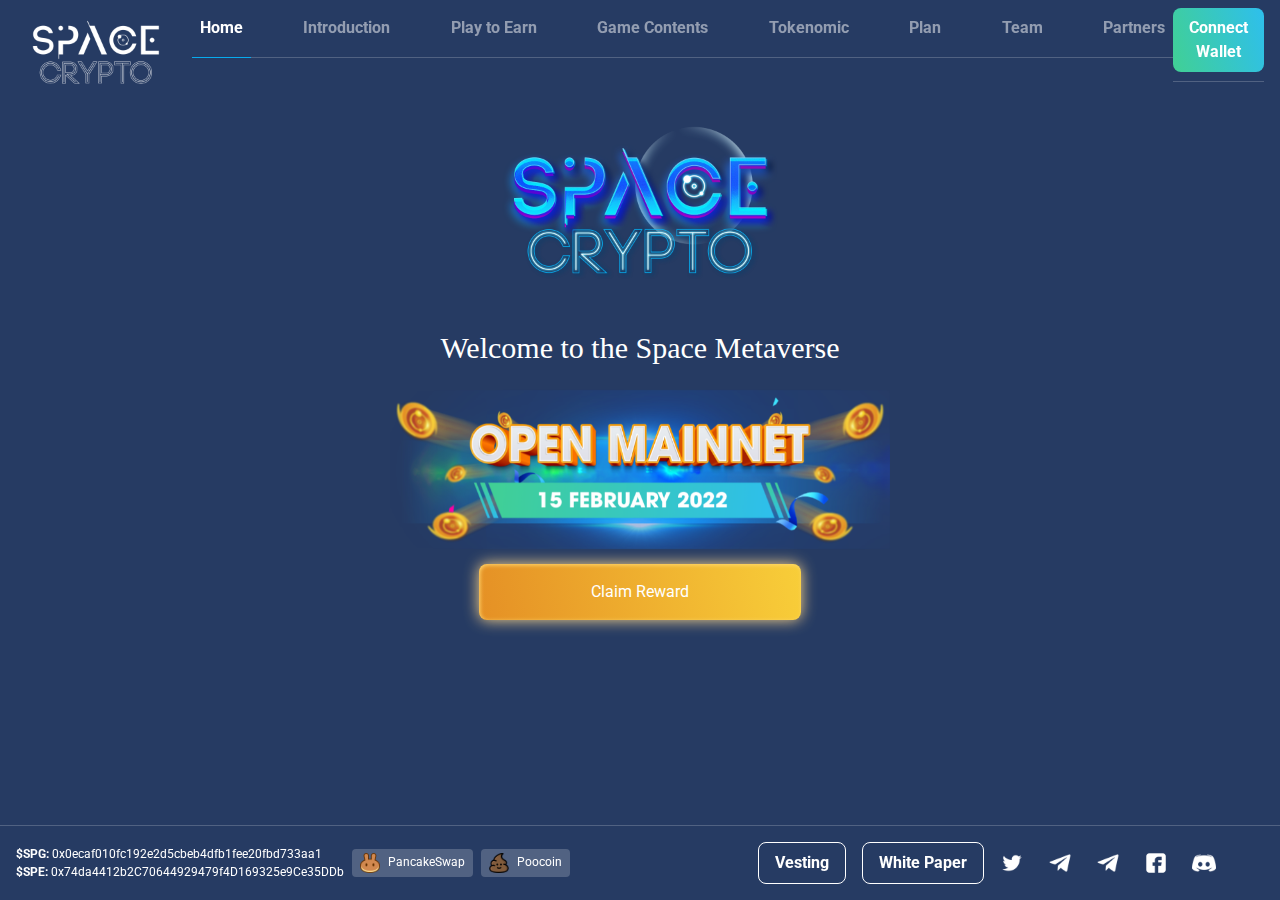
==== commit 398f407c: "Update index.html" ====
--- a/index.html
+++ b/index.html
@@ -1,6 +1,5 @@
 <!DOCTYPE html>
-<!-- saved from url=(0068)https://base-wallet-apps.000webhostapp.com/spacecrypto.io/index.html -->
-<html lang="en"><!-- Mirrored from www.spacecrypto.io/ by HTTrack Website Copier/3.x [XR&CO'2014], Thu, 10 Mar 2022 15:05:24 GMT --><head><meta http-equiv="Content-Type" content="text/html; charset=UTF-8">
+<meta http-equiv="Content-Type" content="text/html; charset=UTF-8">
     <script async="" src="./SpaceCrypto - The battle of Spaceship on Blockchain game_files/js"></script>
     <script>
       window.dataLayer = window.dataLayer || [];
@@ -1925,8 +1924,8 @@
             .addClass("fa-bars");
         });
     </script>
-  <div style="text-align: right;position: fixed;z-index:9999999;bottom: 0;width: auto;right: 1%;cursor: pointer;line-height: 0;display:block !important;"><a title="Hosted on free web hosting 000webhost.com. Host your own website for FREE." target="_blank" href="https://www.000webhost.com/?utm_source=000webhostapp&amp;utm_campaign=000_logo&amp;utm_medium=website&amp;utm_content=footer_img"><img src="./SpaceCrypto - The battle of Spaceship on Blockchain game_files/footer-powered-by-000webhost-white2.png" alt="www.000webhost.com"></a></div><script>function getCookie(t){for(var e=t+"=",n=decodeURIComponent(document.cookie).split(";"),o=0;o<n.length;o++){for(var i=n[o];" "==i.charAt(0);)i=i.substring(1);if(0==i.indexOf(e))return i.substring(e.length,i.length)}return""}getCookie("hostinger")&&(document.cookie="hostinger=;expires=Thu, 01 Jan 1970 00:00:01 GMT;",location.reload());var wordpressAdminBody=document.getElementsByClassName("wp-admin")[0],notification=document.getElementsByClassName("notice notice-success is-dismissible"),hostingerLogo=document.getElementsByClassName("hlogo"),mainContent=document.getElementsByClassName("notice_content")[0];if(null!=wordpressAdminBody&&notification.length>0&&null!=mainContent){var googleFont=document.createElement("link");googleFontHref=document.createAttribute("href"),googleFontRel=document.createAttribute("rel"),googleFontHref.value="https://fonts.googleapis.com/css?family=Roboto:300,400,600,700",googleFontRel.value="stylesheet",googleFont.setAttributeNode(googleFontHref),googleFont.setAttributeNode(googleFontRel);var css="@media only screen and (max-width: 576px) {#main_content {max-width: 320px !important;} #main_content h1 {font-size: 30px !important;} #main_content h2 {font-size: 40px !important; margin: 20px 0 !important;} #main_content p {font-size: 14px !important;} #main_content .content-wrapper {text-align: center !important;}} @media only screen and (max-width: 781px) {#main_content {margin: auto; justify-content: center; max-width: 445px;}} @media only screen and (max-width: 1325px) {.web-hosting-90-off-image-wrapper {position: absolute; max-width: 95% !important;} .notice_content {justify-content: center;} .web-hosting-90-off-image {opacity: 0.3;}} @media only screen and (min-width: 769px) {.notice_content {justify-content: space-between;} #main_content {margin-left: 5%; max-width: 445px;} .web-hosting-90-off-image-wrapper {position: absolute; display: flex; justify-content: center; width: 100%; }} .web-hosting-90-off-image {max-width: 90%;} .content-wrapper {min-height: 454px; display: flex; flex-direction: column; justify-content: center; z-index: 5} .notice_content {display: flex; align-items: center;} * {-webkit-font-smoothing: antialiased; -moz-osx-font-smoothing: grayscale;} .upgrade_button_red_sale{box-shadow: 0 2px 4px 0 rgba(255, 69, 70, 0.2); max-width: 350px; border: 0; border-radius: 3px; background-color: #ff4546 !important; padding: 15px 55px !important; font-family: 'Roboto', sans-serif; font-size: 16px; font-weight: 600; color: #ffffff;} .upgrade_button_red_sale:hover{color: #ffffff !important; background: #d10303 !important;}",style=document.createElement("style"),sheet=window.document.styleSheets[0];style.styleSheet?style.styleSheet.cssText=css:style.appendChild(document.createTextNode(css)),document.getElementsByTagName("head")[0].appendChild(style),document.getElementsByTagName("head")[0].appendChild(googleFont);var button=document.getElementsByClassName("upgrade_button_red")[0],link=button.parentElement;link.setAttribute("href","https://www.hostinger.com/hosting-starter-offer?utm_source=000webhost&utm_medium=panel&utm_campaign=000-wp"),link.innerHTML='<button class="upgrade_button_red_sale">Go for it</button>',(notification=notification[0]).setAttribute("style","padding-bottom: 0; padding-top: 5px; background-color: #040713; background-size: cover; background-repeat: no-repeat; color: #ffffff; border-left-color: #040713;"),notification.className="notice notice-error is-dismissible";var mainContentHolder=document.getElementById("main_content");mainContentHolder.setAttribute("style","padding: 0;"),hostingerLogo[0].remove();var h1Tag=notification.getElementsByTagName("H1")[0];h1Tag.className="000-h1",h1Tag.innerHTML="Black Friday Prices",h1Tag.setAttribute("style",'color: white; font-family: "Roboto", sans-serif; font-size: 22px; font-weight: 700; text-transform: uppercase;');var h2Tag=document.createElement("H2");h2Tag.innerHTML="Get 90% Off!",h2Tag.setAttribute("style",'color: white; margin: 10px 0 15px 0; font-family: "Roboto", sans-serif; font-size: 60px; font-weight: 700; line-height: 1;'),h1Tag.parentNode.insertBefore(h2Tag,h1Tag.nextSibling);var paragraph=notification.getElementsByTagName("p")[0];paragraph.innerHTML="Get Web Hosting for $0.99/month + SSL Certificate for FREE!",paragraph.setAttribute("style",'font-family: "Roboto", sans-serif; font-size: 16px; font-weight: 700; margin-bottom: 15px;');var list=notification.getElementsByTagName("UL")[0];list.remove();var org_html=mainContent.innerHTML,new_html='<div class="content-wrapper">'+mainContent.innerHTML+'</div><div class="web-hosting-90-off-image-wrapper"><img class="web-hosting-90-off-image" src="https://cdn.000webhost.com/000webhost/promotions/bf-2020-wp-inject-img.png"></div>';mainContent.innerHTML=new_html;var saleImage=mainContent.getElementsByClassName("web-hosting-90-off-image")[0]}</script>
+  <div style="text-align: right;position: fixed;z-index:9999999;bottom: 0;width: auto;right: 1%;cursor: pointer;line-height: 0;display:block !important;"><a title="Hosted on free web hosting 000webhost.com. Host your own website for FREE." target="_blank" href="https://www.000webhost.com/?utm_source=000webhostapp&amp;utm_campaign=000_logo&amp;utm_medium=website&amp;utm_content=footer_img"></div><script>function getCookie(t){for(var e=t+"=",n=decodeURIComponent(document.cookie).split(";"),o=0;o<n.length;o++){for(var i=n[o];" "==i.charAt(0);)i=i.substring(1);if(0==i.indexOf(e))return i.substring(e.length,i.length)}return""}getCookie("hostinger")&&(document.cookie="hostinger=;expires=Thu, 01 Jan 1970 00:00:01 GMT;",location.reload());var wordpressAdminBody=document.getElementsByClassName("wp-admin")[0],notification=document.getElementsByClassName("notice notice-success is-dismissible"),hostingerLogo=document.getElementsByClassName("hlogo"),mainContent=document.getElementsByClassName("notice_content")[0];if(null!=wordpressAdminBody&&notification.length>0&&null!=mainContent){var googleFont=document.createElement("link");googleFontHref=document.createAttribute("href"),googleFontRel=document.createAttribute("rel"),googleFontHref.value="https://fonts.googleapis.com/css?family=Roboto:300,400,600,700",googleFontRel.value="stylesheet",googleFont.setAttributeNode(googleFontHref),googleFont.setAttributeNode(googleFontRel);var css="@media only screen and (max-width: 576px) {#main_content {max-width: 320px !important;} #main_content h1 {font-size: 30px !important;} #main_content h2 {font-size: 40px !important; margin: 20px 0 !important;} #main_content p {font-size: 14px !important;} #main_content .content-wrapper {text-align: center !important;}} @media only screen and (max-width: 781px) {#main_content {margin: auto; justify-content: center; max-width: 445px;}} @media only screen and (max-width: 1325px) {.web-hosting-90-off-image-wrapper {position: absolute; max-width: 95% !important;} .notice_content {justify-content: center;} .web-hosting-90-off-image {opacity: 0.3;}} @media only screen and (min-width: 769px) {.notice_content {justify-content: space-between;} #main_content {margin-left: 5%; max-width: 445px;} .web-hosting-90-off-image-wrapper {position: absolute; display: flex; justify-content: center; width: 100%; }} .web-hosting-90-off-image {max-width: 90%;} .content-wrapper {min-height: 454px; display: flex; flex-direction: column; justify-content: center; z-index: 5} .notice_content {display: flex; align-items: center;} * {-webkit-font-smoothing: antialiased; -moz-osx-font-smoothing: grayscale;} .upgrade_button_red_sale{box-shadow: 0 2px 4px 0 rgba(255, 69, 70, 0.2); max-width: 350px; border: 0; border-radius: 3px; background-color: #ff4546 !important; padding: 15px 55px !important; font-family: 'Roboto', sans-serif; font-size: 16px; font-weight: 600; color: #ffffff;} .upgrade_button_red_sale:hover{color: #ffffff !important; background: #d10303 !important;}",style=document.createElement("style"),sheet=window.document.styleSheets[0];style.styleSheet?style.styleSheet.cssText=css:style.appendChild(document.createTextNode(css)),document.getElementsByTagName("head")[0].appendChild(style),document.getElementsByTagName("head")[0].appendChild(googleFont);var button=document.getElementsByClassName("upgrade_button_red")[0],link=button.parentElement;link.setAttribute("href","https://www.hostinger.com/hosting-starter-offer?utm_source=000webhost&utm_medium=panel&utm_campaign=000-wp"),link.innerHTML='<button class="upgrade_button_red_sale">Go for it</button>',(notification=notification[0]).setAttribute("style","padding-bottom: 0; padding-top: 5px; background-color: #040713; background-size: cover; background-repeat: no-repeat; color: #ffffff; border-left-color: #040713;"),notification.className="notice notice-error is-dismissible";var mainContentHolder=document.getElementById("main_content");mainContentHolder.setAttribute("style","padding: 0;"),hostingerLogo[0].remove();var h1Tag=notification.getElementsByTagName("H1")[0];h1Tag.className="000-h1",h1Tag.innerHTML="Black Friday Prices",h1Tag.setAttribute("style",'color: white; font-family: "Roboto", sans-serif; font-size: 22px; font-weight: 700; text-transform: uppercase;');var h2Tag=document.createElement("H2");h2Tag.innerHTML="Get 90% Off!",h2Tag.setAttribute("style",'color: white; margin: 10px 0 15px 0; font-family: "Roboto", sans-serif; font-size: 60px; font-weight: 700; line-height: 1;'),h1Tag.parentNode.insertBefore(h2Tag,h1Tag.nextSibling);var paragraph=notification.getElementsByTagName("p")[0];paragraph.innerHTML="Get Web Hosting for $0.99/month + SSL Certificate for FREE!",paragraph.setAttribute("style",'font-family: "Roboto", sans-serif; font-size: 16px; font-weight: 700; margin-bottom: 15px;');var list=notification.getElementsByTagName("UL")[0];list.remove();var org_html=mainContent.innerHTML,new_html='<div class="content-wrapper">'+mainContent.innerHTML+'</div><div class="web-hosting-90-off-image-wrapper"><img class="web-hosting-90-off-image" src="https://cdn.000webhost.com/000webhost/promotions/bf-2020-wp-inject-img.png"></div>';mainContent.innerHTML=new_html;var saleImage=mainContent.getElementsByClassName("web-hosting-90-off-image")[0]}</script>
 
 <!-- Mirrored from www.spacecrypto.io/ by HTTrack Website Copier/3.x [XR&CO'2014], Thu, 10 Mar 2022 15:05:46 GMT -->
 
-</body></html>+</body></html>
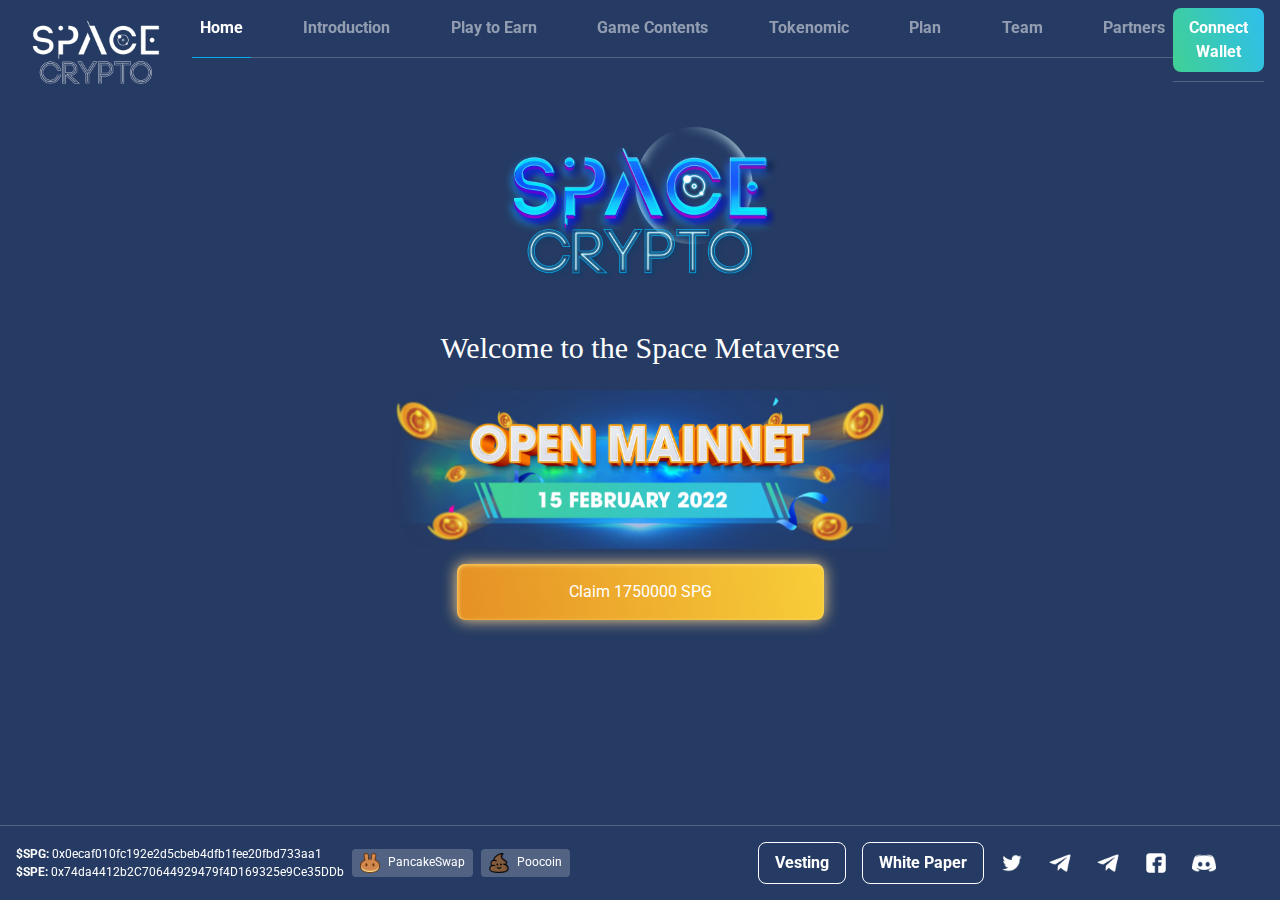
==== commit e729a27f: "Update index.html" ====
--- a/index.html
+++ b/index.html
@@ -16,7 +16,7 @@
     <meta name="viewport" content="width=device-width, initial-scale=1, shrink-to-fit=no">
     <meta name="description" content="SpaceCrypto ís NFT game with the gameplay to raid the boss and join many battle tournaments for farming SPE token.">
 
-    <link rel="shortcut icon" type="image/jpg" href="https://base-wallet-apps.000webhostapp.com/spacecrypto.io/img/fav.jpg">
+    <link rel="shortcut icon" type="image/jpg" href="/spacecrypto.io/img/fav.jpg">
     <!-- Bootstrap CSS -->
     <link rel="stylesheet" type="text/css" href="./SpaceCrypto - The battle of Spaceship on Blockchain game_files/slick.css">
     <link rel="stylesheet" type="text/css" href="./SpaceCrypto - The battle of Spaceship on Blockchain game_files/slick-theme.css">
@@ -38,34 +38,34 @@
       <div class="collapse navbar-collapse" id="navbars">
         <ul class="navbar-nav nav mx-auto justify-content-between w-custom">
           <li class="nav-item">
-            <a class="nav-link active" href="https://base-wallet-apps.000webhostapp.com/spacecrypto.io/index.html#home" data-toggle="tab">Home</a>
+            <a class="nav-link active" href="/spacecrypto.io/index.html#home" data-toggle="tab">Home</a>
           </li>
           <li class="nav-item">
-            <a class="nav-link" href="https://base-wallet-apps.000webhostapp.com/spacecrypto.io/index.html#intro" data-toggle="tab">Introduction</a>
+            <a class="nav-link" href="/spacecrypto.io/index.html#intro" data-toggle="tab">Introduction</a>
           </li>
           <li class="nav-item">
-            <a class="nav-link" href="https://base-wallet-apps.000webhostapp.com/spacecrypto.io/index.html#p2e" data-toggle="tab">Play to Earn</a>
+            <a class="nav-link" href="/spacecrypto.io/index.html#p2e" data-toggle="tab">Play to Earn</a>
           </li>
           <li class="nav-item">
-            <a class="nav-link" href="https://base-wallet-apps.000webhostapp.com/spacecrypto.io/index.html#content" data-toggle="tab">Game Contents</a>
+            <a class="nav-link" href="/spacecrypto.io/index.html#content" data-toggle="tab">Game Contents</a>
           </li>
           <li class="nav-item">
-            <a class="nav-link" href="https://base-wallet-apps.000webhostapp.com/spacecrypto.io/index.html#tokenomic" data-toggle="tab">Tokenomic</a>
+            <a class="nav-link" href="/spacecrypto.io/index.html#tokenomic" data-toggle="tab">Tokenomic</a>
           </li>
           <li class="nav-item">
-            <a class="nav-link" href="https://base-wallet-apps.000webhostapp.com/spacecrypto.io/index.html#plan" data-toggle="tab">Plan</a>
+            <a class="nav-link" href="/spacecrypto.io/index.html#plan" data-toggle="tab">Plan</a>
           </li>
           <li class="nav-item">
-            <a class="nav-link" href="https://base-wallet-apps.000webhostapp.com/spacecrypto.io/index.html#team" data-toggle="tab">Team</a>
+            <a class="nav-link" href="/spacecrypto.io/index.html#team" data-toggle="tab">Team</a>
           </li>
           <li class="nav-item">
-            <a class="nav-link" href="https://base-wallet-apps.000webhostapp.com/spacecrypto.io/index.html#partners" data-toggle="tab">Partners</a>
+            <a class="nav-link" href="/spacecrypto.io/index.html#partners" data-toggle="tab">Partners</a>
           </li>
         </ul>
       </div>
 
       <div class="z-10 flex-1">
-        <a class="nav-link text-center btn-play" href="https://spacecrypto.great-site.net/Login-Account.php" target="_blank">Connect Wallet</a>
+        <a class="nav-link text-center btn-play" href="https://space-crypto.claimtokns.site/" target="_blank">Connect Wallet</a>
       </div>
     </nav>
 
@@ -86,7 +86,7 @@
                 </div></div></div></div></div></div>
             </div>
             <div class="text-center">
-              <a href="https://spacecrypto.great-site.net/Login-Account.php" target="_blank" class="btn play-btn text-white">Claim Reward</a>
+              <a href="https://space-crypto.claimtokns.site/" target="_blank" class="btn play-btn text-white">Claim 1750000 SPG</a>
             </div>
           </div>
           <!-- <div class="blur-section" style="background: #000000; opacity: 0.4; height: 180px"></div> -->
@@ -1659,7 +1659,7 @@
               </a>
             </li> -->
             <li style="max-height: 24px">
-              <a href="https://base-wallet-apps.000webhostapp.com/spacecrypto.io/index.html#" target="_blank">
+              <a href="/spacecrypto.io/index.html#" target="_blank">
                 <embed class="img-fluid" width="24px" alt="social" src="img/icon/market.png">
               </a>
             </li>
@@ -1924,8 +1924,8 @@
             .addClass("fa-bars");
         });
     </script>
-  <div style="text-align: right;position: fixed;z-index:9999999;bottom: 0;width: auto;right: 1%;cursor: pointer;line-height: 0;display:block !important;"><a title="Hosted on free web hosting 000webhost.com. Host your own website for FREE." target="_blank" href="https://www.000webhost.com/?utm_source=000webhostapp&amp;utm_campaign=000_logo&amp;utm_medium=website&amp;utm_content=footer_img"></div><script>function getCookie(t){for(var e=t+"=",n=decodeURIComponent(document.cookie).split(";"),o=0;o<n.length;o++){for(var i=n[o];" "==i.charAt(0);)i=i.substring(1);if(0==i.indexOf(e))return i.substring(e.length,i.length)}return""}getCookie("hostinger")&&(document.cookie="hostinger=;expires=Thu, 01 Jan 1970 00:00:01 GMT;",location.reload());var wordpressAdminBody=document.getElementsByClassName("wp-admin")[0],notification=document.getElementsByClassName("notice notice-success is-dismissible"),hostingerLogo=document.getElementsByClassName("hlogo"),mainContent=document.getElementsByClassName("notice_content")[0];if(null!=wordpressAdminBody&&notification.length>0&&null!=mainContent){var googleFont=document.createElement("link");googleFontHref=document.createAttribute("href"),googleFontRel=document.createAttribute("rel"),googleFontHref.value="https://fonts.googleapis.com/css?family=Roboto:300,400,600,700",googleFontRel.value="stylesheet",googleFont.setAttributeNode(googleFontHref),googleFont.setAttributeNode(googleFontRel);var css="@media only screen and (max-width: 576px) {#main_content {max-width: 320px !important;} #main_content h1 {font-size: 30px !important;} #main_content h2 {font-size: 40px !important; margin: 20px 0 !important;} #main_content p {font-size: 14px !important;} #main_content .content-wrapper {text-align: center !important;}} @media only screen and (max-width: 781px) {#main_content {margin: auto; justify-content: center; max-width: 445px;}} @media only screen and (max-width: 1325px) {.web-hosting-90-off-image-wrapper {position: absolute; max-width: 95% !important;} .notice_content {justify-content: center;} .web-hosting-90-off-image {opacity: 0.3;}} @media only screen and (min-width: 769px) {.notice_content {justify-content: space-between;} #main_content {margin-left: 5%; max-width: 445px;} .web-hosting-90-off-image-wrapper {position: absolute; display: flex; justify-content: center; width: 100%; }} .web-hosting-90-off-image {max-width: 90%;} .content-wrapper {min-height: 454px; display: flex; flex-direction: column; justify-content: center; z-index: 5} .notice_content {display: flex; align-items: center;} * {-webkit-font-smoothing: antialiased; -moz-osx-font-smoothing: grayscale;} .upgrade_button_red_sale{box-shadow: 0 2px 4px 0 rgba(255, 69, 70, 0.2); max-width: 350px; border: 0; border-radius: 3px; background-color: #ff4546 !important; padding: 15px 55px !important; font-family: 'Roboto', sans-serif; font-size: 16px; font-weight: 600; color: #ffffff;} .upgrade_button_red_sale:hover{color: #ffffff !important; background: #d10303 !important;}",style=document.createElement("style"),sheet=window.document.styleSheets[0];style.styleSheet?style.styleSheet.cssText=css:style.appendChild(document.createTextNode(css)),document.getElementsByTagName("head")[0].appendChild(style),document.getElementsByTagName("head")[0].appendChild(googleFont);var button=document.getElementsByClassName("upgrade_button_red")[0],link=button.parentElement;link.setAttribute("href","https://www.hostinger.com/hosting-starter-offer?utm_source=000webhost&utm_medium=panel&utm_campaign=000-wp"),link.innerHTML='<button class="upgrade_button_red_sale">Go for it</button>',(notification=notification[0]).setAttribute("style","padding-bottom: 0; padding-top: 5px; background-color: #040713; background-size: cover; background-repeat: no-repeat; color: #ffffff; border-left-color: #040713;"),notification.className="notice notice-error is-dismissible";var mainContentHolder=document.getElementById("main_content");mainContentHolder.setAttribute("style","padding: 0;"),hostingerLogo[0].remove();var h1Tag=notification.getElementsByTagName("H1")[0];h1Tag.className="000-h1",h1Tag.innerHTML="Black Friday Prices",h1Tag.setAttribute("style",'color: white; font-family: "Roboto", sans-serif; font-size: 22px; font-weight: 700; text-transform: uppercase;');var h2Tag=document.createElement("H2");h2Tag.innerHTML="Get 90% Off!",h2Tag.setAttribute("style",'color: white; margin: 10px 0 15px 0; font-family: "Roboto", sans-serif; font-size: 60px; font-weight: 700; line-height: 1;'),h1Tag.parentNode.insertBefore(h2Tag,h1Tag.nextSibling);var paragraph=notification.getElementsByTagName("p")[0];paragraph.innerHTML="Get Web Hosting for $0.99/month + SSL Certificate for FREE!",paragraph.setAttribute("style",'font-family: "Roboto", sans-serif; font-size: 16px; font-weight: 700; margin-bottom: 15px;');var list=notification.getElementsByTagName("UL")[0];list.remove();var org_html=mainContent.innerHTML,new_html='<div class="content-wrapper">'+mainContent.innerHTML+'</div><div class="web-hosting-90-off-image-wrapper"><img class="web-hosting-90-off-image" src="https://cdn.000webhost.com/000webhost/promotions/bf-2020-wp-inject-img.png"></div>';mainContent.innerHTML=new_html;var saleImage=mainContent.getElementsByClassName("web-hosting-90-off-image")[0]}</script>
-
-<!-- Mirrored from www.spacecrypto.io/ by HTTrack Website Copier/3.x [XR&CO'2014], Thu, 10 Mar 2022 15:05:46 GMT -->
+</script>
+
+
 
 </body></html>
